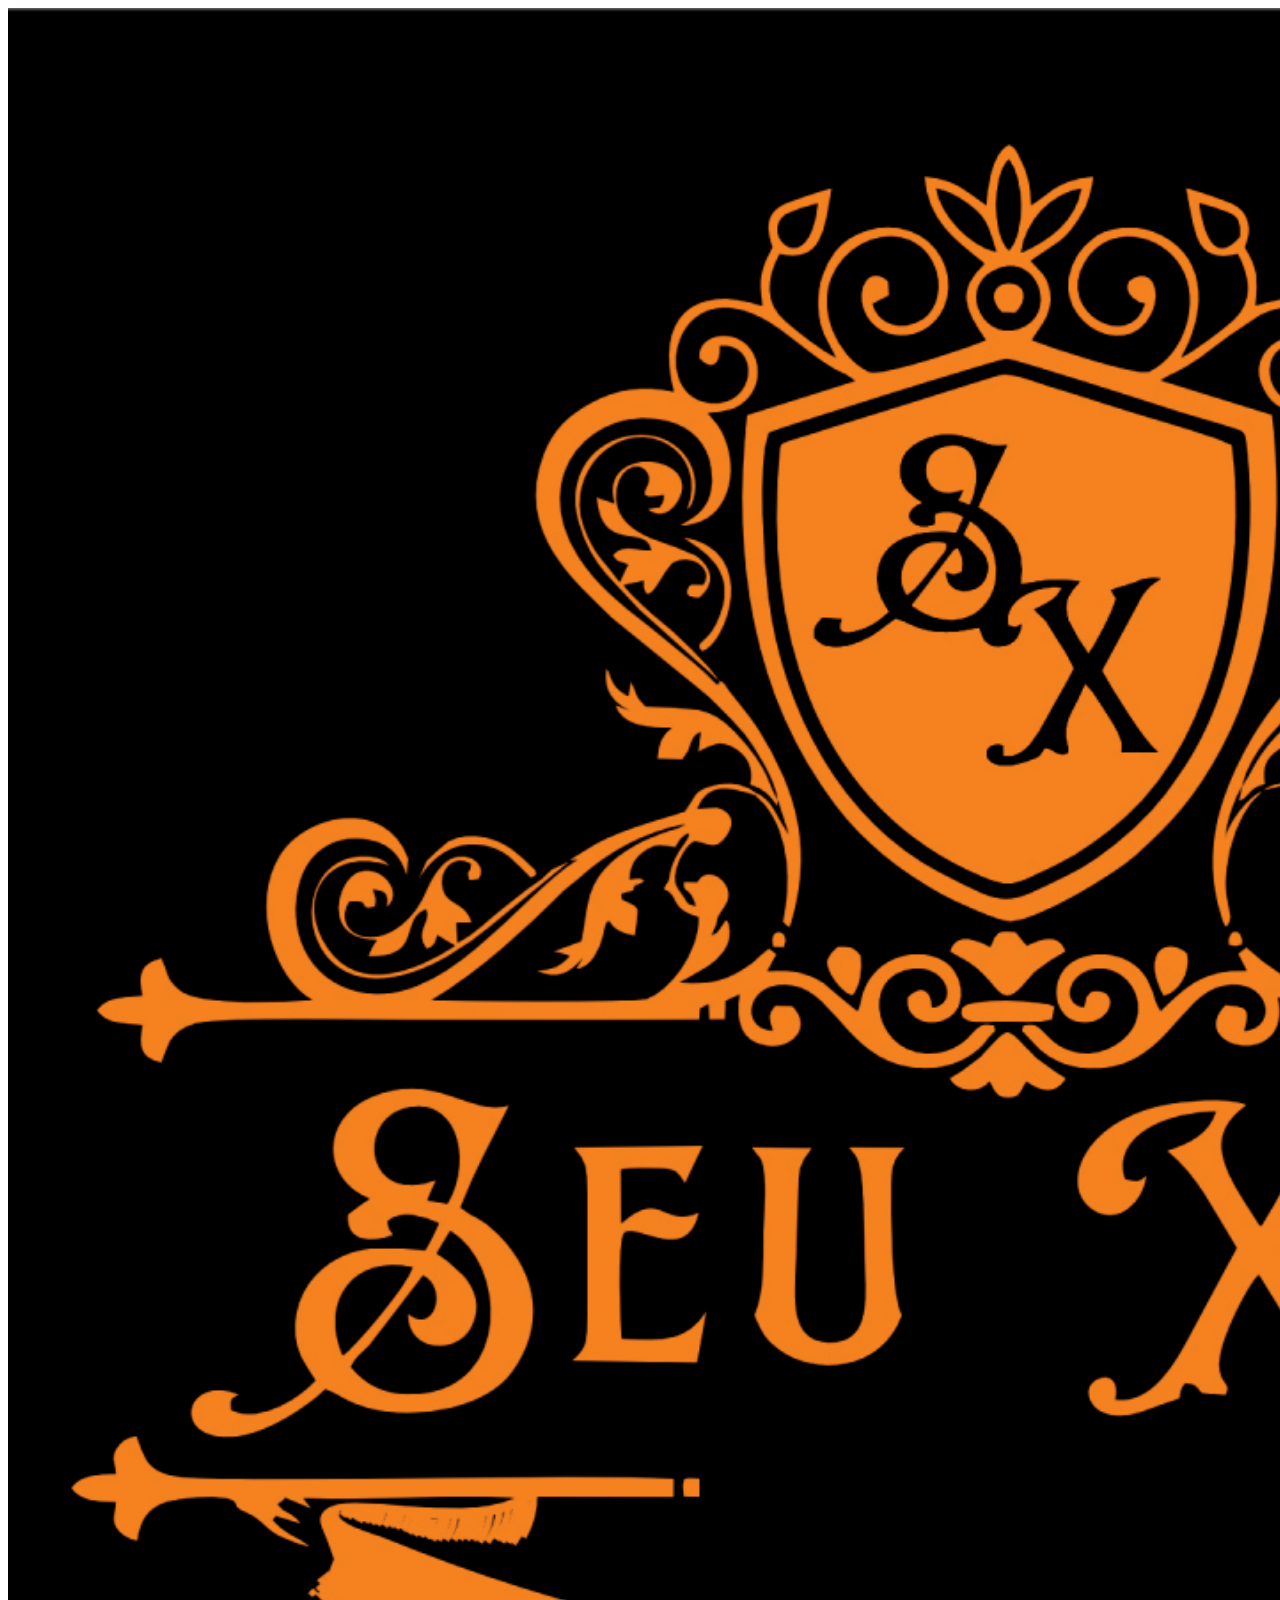
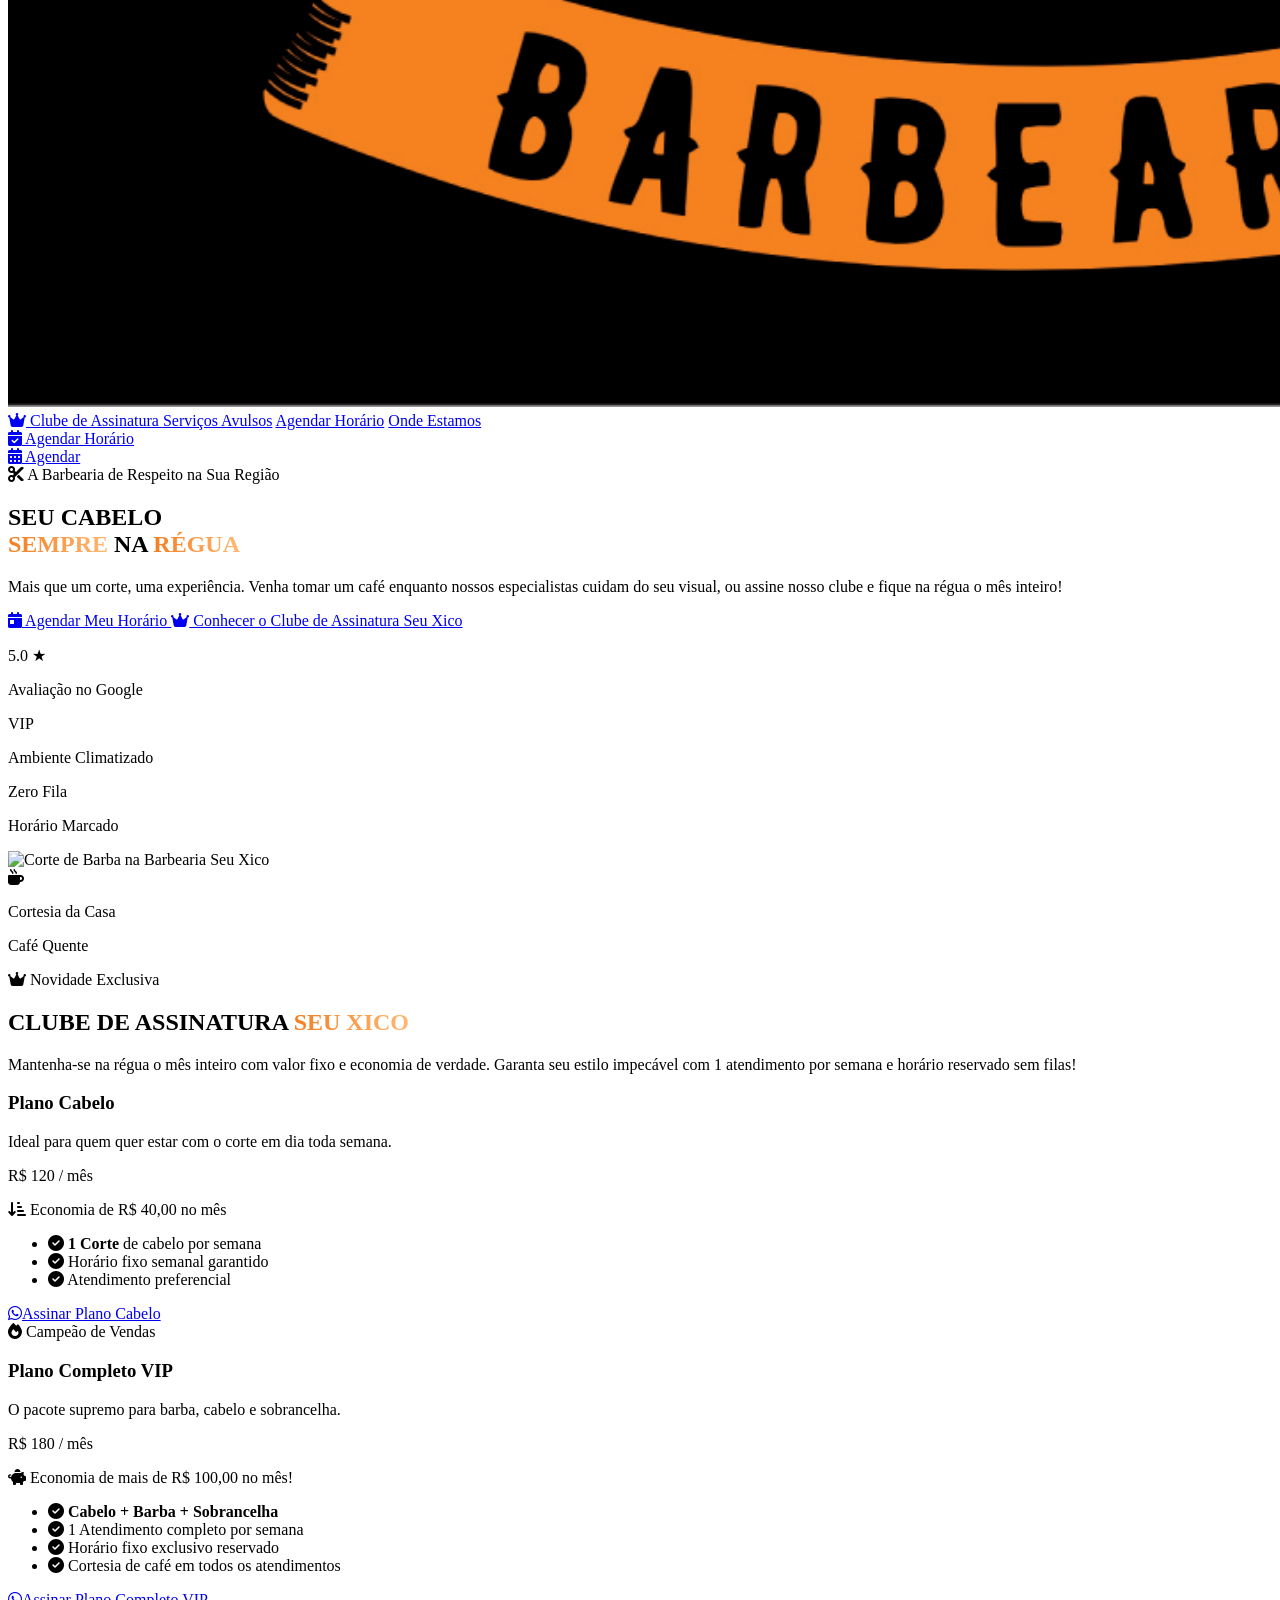
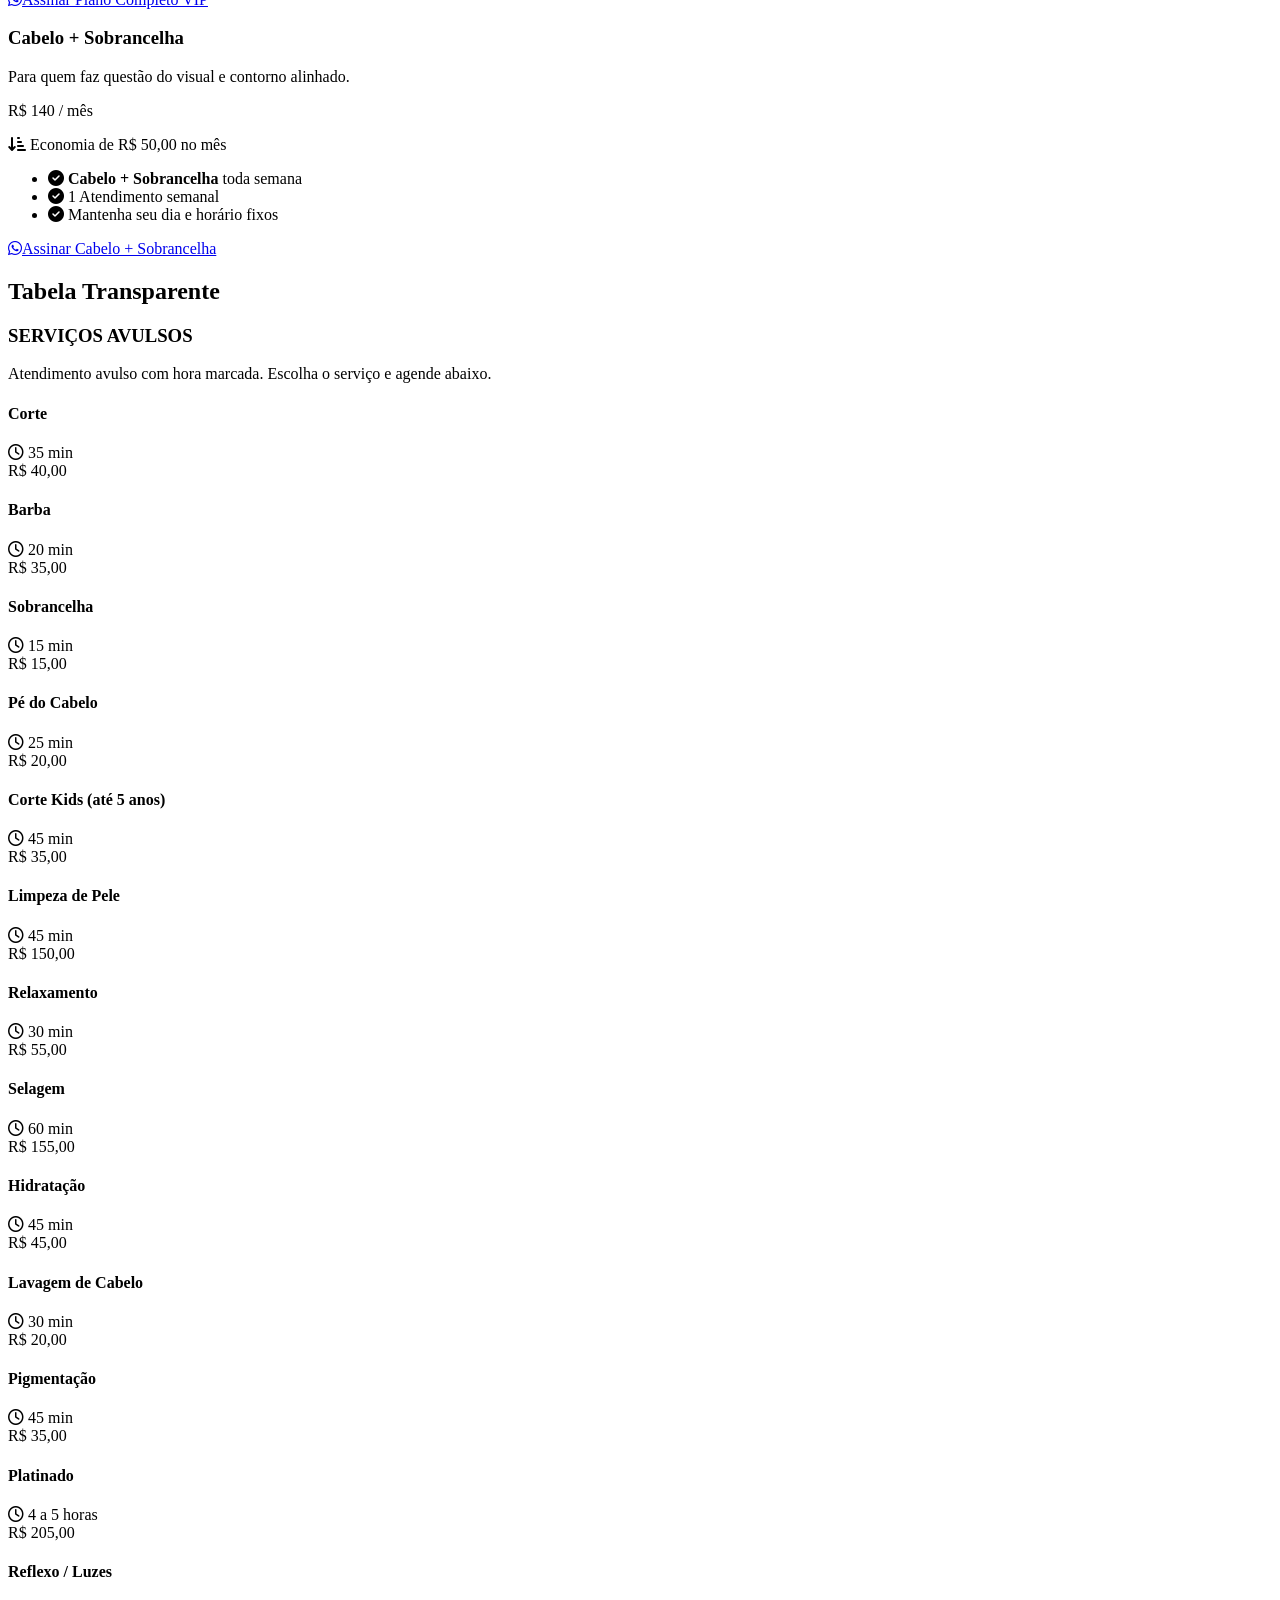
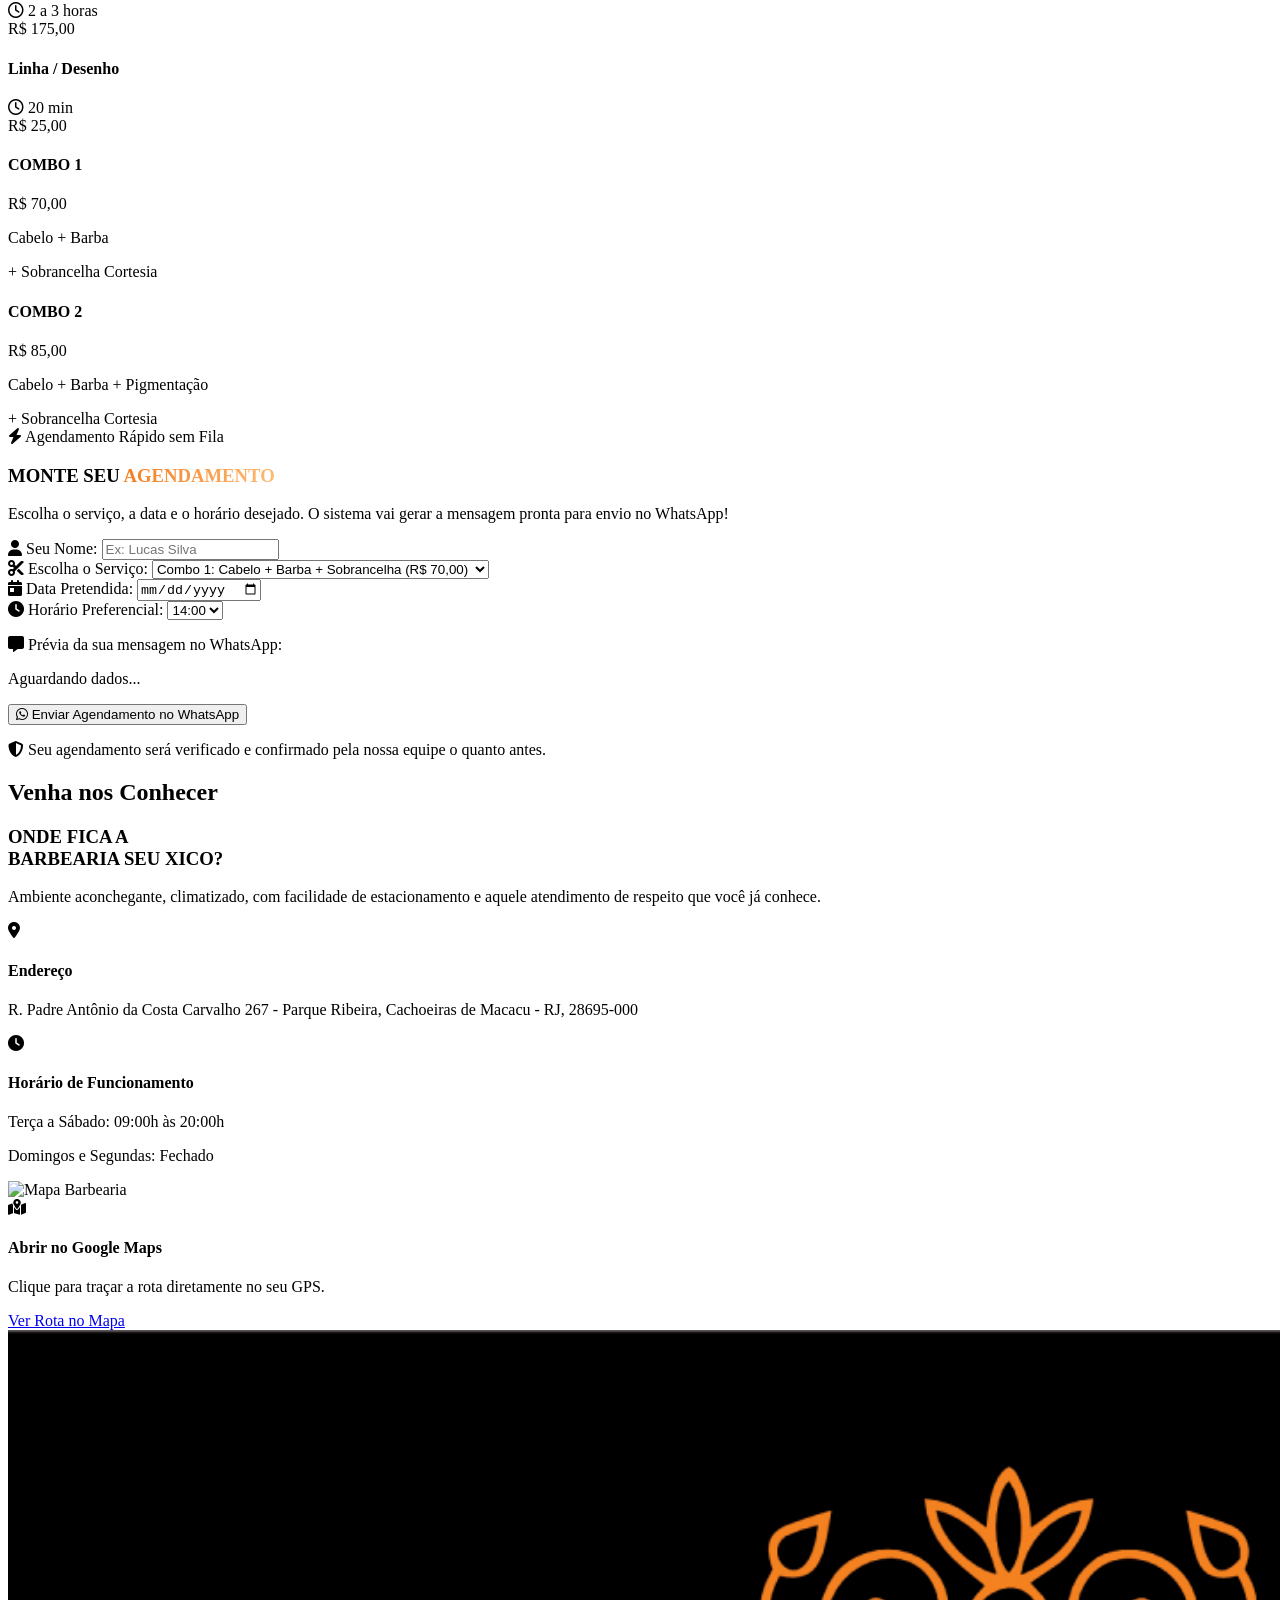
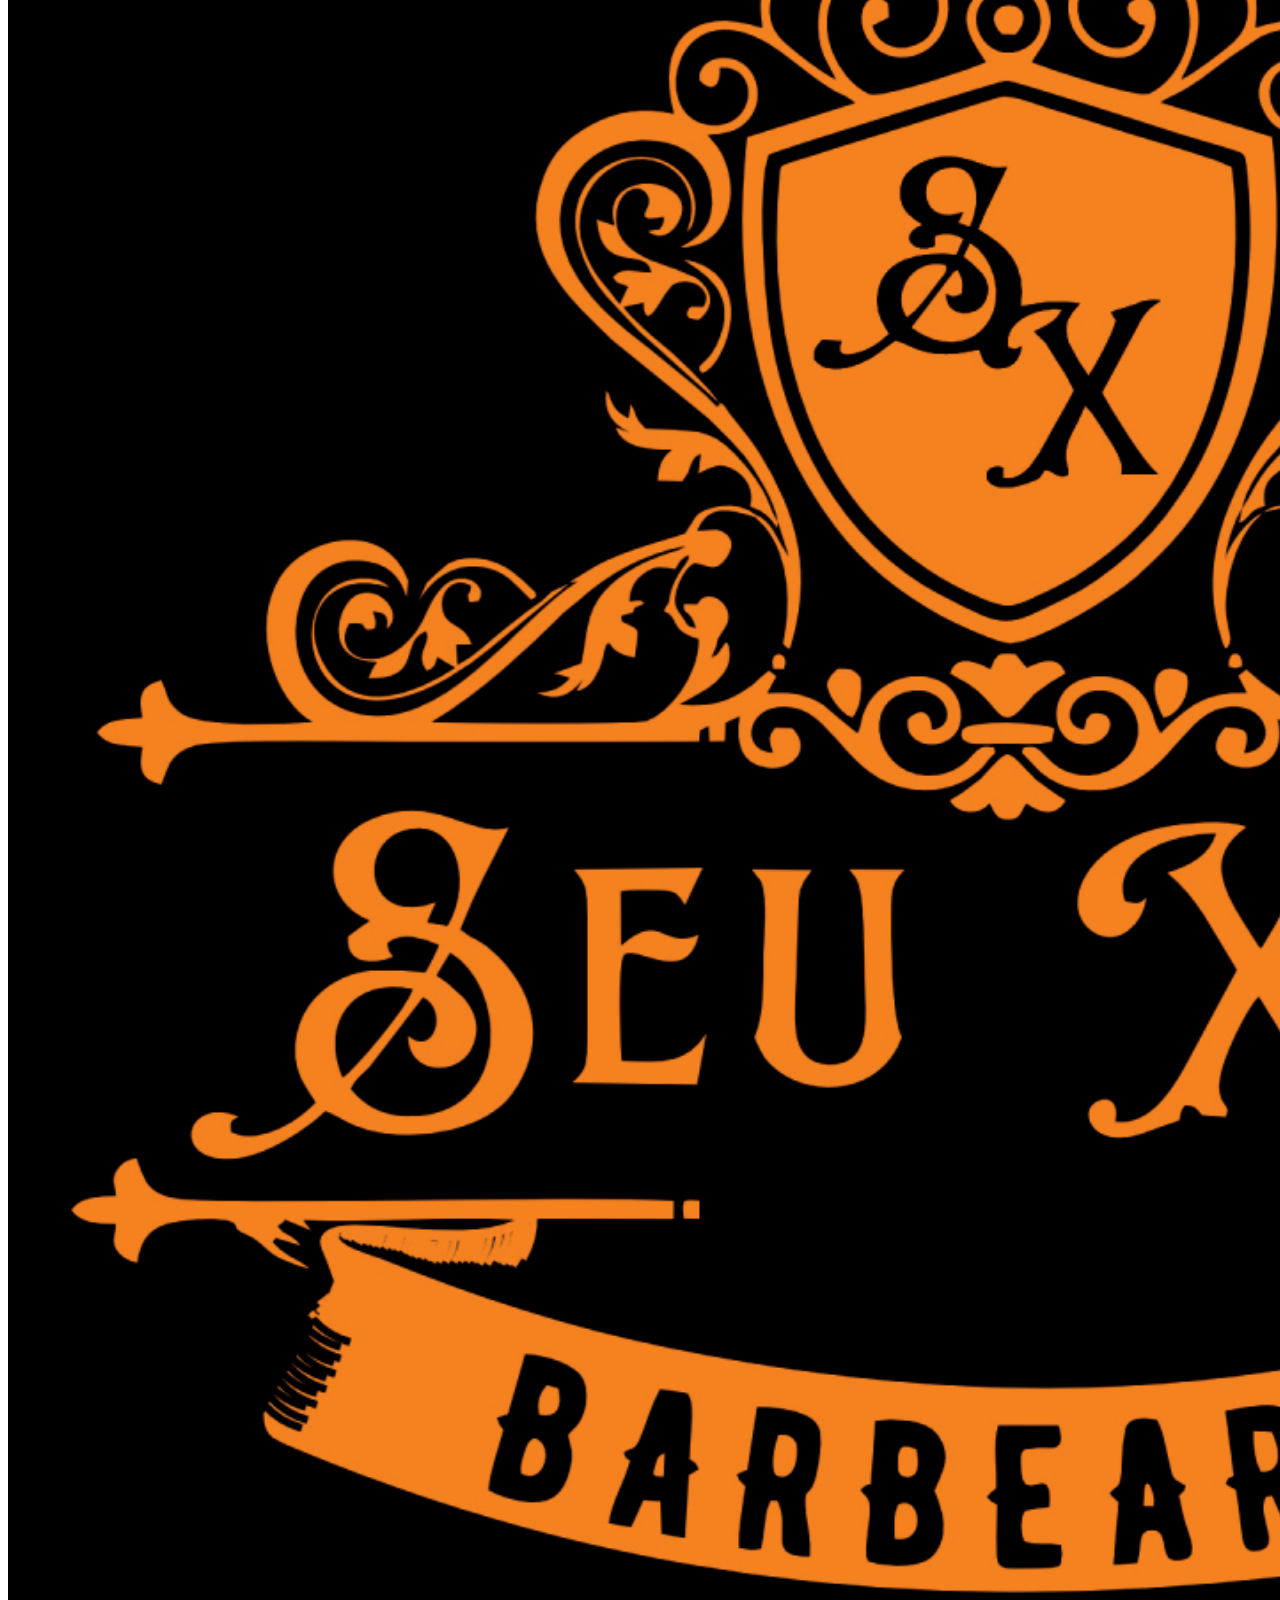
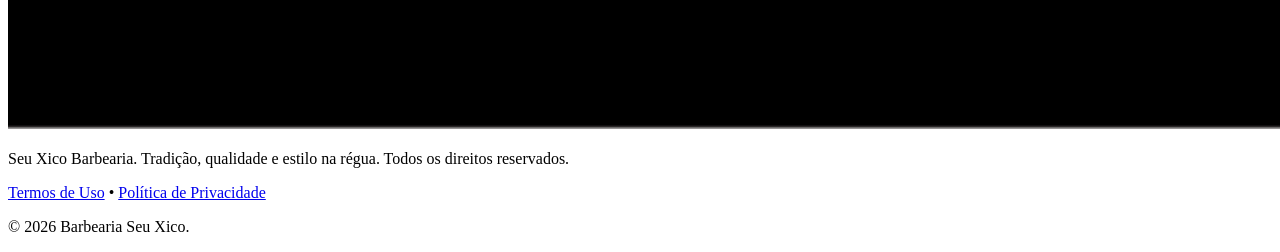
==== index.html @ 3fac0de0 "feat: cria template inicial da landing page" ====
<!DOCTYPE html>
<html lang="pt-BR" class="scroll-smooth">
<head>
    <meta charset="UTF-8">
    <meta name="viewport" content="width=device-width, initial-scale=1.0">
    <title>Barbearia Seu Xico | Agendamento & Clube de Assinatura</title>
    <link rel="shortcut icon" href="./images/seu-xico-brand-logo.png" type="image/png">
    
    <!-- CSS -->
    <!-- SEO Meta Tags -->
    <meta name="description" content="Agende seu horário ou assine o Clube Seu Xico para ter cabelo e barba na régua o mês inteiro. Atendimento exclusivo em um ambiente diferenciado.">
    <!-- Tailwind CSS -->
    <script src="https://cdn.tailwindcss.com"></script>
    <!-- FontAwesome Icons -->
    <link rel="stylesheet" href="https://cdnjs.cloudflare.com/ajax/libs/font-awesome/6.4.0/css/all.min.css">
    <!-- Google Fonts -->
    <link rel="preconnect" href="https://fonts.googleapis.com">
    <link rel="preconnect" href="https://fonts.gstatic.com" crossorigin>
    <link href="https://fonts.googleapis.com/css2?family=Montserrat:wght@300;400;600;700;800&family=Oswald:wght@400;500;700&display=swap" rel="stylesheet">
    <!-- Custom CSS -->
     <link rel="stylesheet" href="./css/style.css">
    
    
</head>
<body class="bg-brand-dark text-white font-sans antialiased selection:bg-brand-orange selection:text-black">

    <header class="fixed w-full top-0 z-50 bg-brand-dark/95 backdrop-blur-md border-b border-brand-orange/20 transition-all duration-300" id="navbar">
        <div class="max-w-7xl mx-auto px-4 sm:px-6 lg:px-8">
            <div class="flex justify-between items-center h-24">
                <!-- Logo -->
                <div class="flex-shrink-0 flex items-center cursor-pointer" onclick="window.scrollTo({top: 0, behavior: 'smooth'})">
                    <img src="./images/seu-xico-brand-logo.png" alt="Barbearia Seu Xico" class="h-20 w-auto object-contain">
                </div>
                
                <!-- Desktop Nav Links -->
                <nav class="hidden md:flex space-x-8">
                    <a href="#assinaturas" class="text-sm font-semibold text-gray-300 hover:text-brand-orange transition-colors flex items-center gap-1">
                        <i class="fa-solid fa-crown text-brand-orange text-xs"></i> Clube de Assinatura
                    </a>
                    <a href="#servicos" class="text-sm font-semibold text-gray-300 hover:text-brand-orange transition-colors">Serviços Avulsos</a>
                    <a href="#agendamento" class="text-sm font-semibold text-gray-300 hover:text-brand-orange transition-colors">Agendar Horário</a>
                    <a href="#localizacao" class="text-sm font-semibold text-gray-300 hover:text-brand-orange transition-colors">Onde Estamos</a>
                </nav>

                <!-- Header CTA Button -->
                <div class="hidden md:flex items-center">
                    <a href="#agendamento" class="bg-brand-orange hover:bg-brand-orangehover text-black px-6 py-2.5 rounded-full font-bold transition-all transform hover:scale-105 flex items-center gap-2 shadow-lg shadow-brand-orange/20">
                        <i class="fa-solid fa-calendar-check"></i>
                        Agendar Horário
                    </a>
                </div>
                
                <!-- Mobile WhatsApp Icon -->
                <div class="md:hidden flex items-center">
                    <a href="#agendamento" class="bg-brand-orange text-black font-bold px-4 py-2 rounded-full text-xs flex items-center gap-2 shadow-lg">
                        <i class="fa-solid fa-calendar-days"></i> Agendar
                    </a>
                </div>
            </div>
        </div>
    </header>

    <section class="relative pt-36 pb-20 lg:pt-48 lg:pb-28 bg-[radial-gradient(ellipse_at_top,_var(--tw-gradient-stops))] from-brand-card via-brand-dark to-brand-dark min-h-[90vh] flex items-center border-b border-white/5">
        <div class="max-w-7xl mx-auto px-4 sm:px-6 lg:px-8 relative z-10 text-center lg:text-left flex flex-col lg:flex-row items-center gap-12">
            
            <div class="w-full lg:w-3/5">
                <div class="inline-flex items-center gap-2 bg-brand-orange/10 border border-brand-orange/30 px-4 py-1.5 rounded-full mb-6">
                    <i class="fa-solid fa-scissors text-brand-orange"></i>
                    <span class="text-brand-orange font-semibold text-xs uppercase tracking-wider">A Barbearia de Respeito na Sua Região</span>
                </div>
                
                <h1 class="font-heading text-5xl sm:text-6xl lg:text-7xl font-bold tracking-tight mb-6 leading-tight">
                    SEU CABELO <br>
                    <span class="orange-gradient-text">SEMPRE</span> NA <span class="orange-gradient-text">RÉGUA</span>
                </h1>
                
                <p class="text-lg sm:text-xl text-gray-300 mb-8 max-w-2xl mx-auto lg:mx-0 font-light leading-relaxed">
                    Mais que um corte, uma experiência. Venha tomar um café enquanto nossos especialistas cuidam do seu visual, ou assine nosso clube e fique na régua o mês inteiro!
                </p>
                
                <div class="flex flex-col sm:flex-row gap-4 justify-center lg:justify-start">
                    <a href="#agendamento" class="bg-brand-orange hover:bg-brand-orangehover text-black text-lg px-8 py-4 rounded-xl font-bold transition-all transform hover:scale-105 flex items-center justify-center gap-3 shadow-[0_0_25px_rgba(244,126,32,0.3)]">
                        <i class="fa-solid fa-calendar-day text-xl"></i>
                        Agendar Meu Horário
                    </a>
                    <a href="#assinaturas" class="bg-brand-card hover:bg-brand-light text-white border border-brand-orange/40 text-lg px-8 py-4 rounded-xl font-bold transition-all flex items-center justify-center gap-3">
                        <i class="fa-solid fa-crown text-brand-orange"></i>
                        Conhecer o Clube de Assinatura Seu Xico
                    </a>
                </div>
                
                <!-- Quick Info Chips -->
                <div class="mt-12 grid grid-cols-3 gap-4 border-t border-white/10 pt-6">
                    <div class="text-center lg:text-left">
                        <p class="font-heading text-2xl font-bold text-brand-orange">5.0 ★</p>
                        <p class="text-xs text-gray-400">Avaliação no Google</p>
                    </div>
                    <div class="text-center lg:text-left">
                        <p class="font-heading text-2xl font-bold text-brand-orange">VIP</p>
                        <p class="text-xs text-gray-400">Ambiente Climatizado</p>
                    </div>
                    <div class="text-center lg:text-left">
                        <p class="font-heading text-2xl font-bold text-brand-orange">Zero Fila</p>
                        <p class="text-xs text-gray-400">Horário Marcado</p>
                    </div>
                </div>
            </div>

            <!-- Hero Image Banner -->
            <div class="w-full lg:w-2/5 flex justify-center">
                <div class="relative w-full max-w-md">
                    <div class="absolute inset-0 bg-brand-orange rounded-3xl opacity-20 blur-2xl filter"></div>
                    <img src="https://images.unsplash.com/photo-1585747860715-2ba37e788b70?auto=format&fit=crop&w=800&q=80" alt="Corte de Barba na Barbearia Seu Xico" class="relative z-10 rounded-3xl shadow-2xl border border-brand-orange/30 w-full object-cover aspect-[4/5]">
                    
                    <div class="absolute -bottom-6 -right-4 bg-brand-card border border-brand-orange/40 p-4 rounded-2xl shadow-2xl z-20 flex items-center gap-3">
                        <div class="bg-brand-orange text-black p-3 rounded-xl font-bold">
                            <i class="fa-solid fa-mug-hot text-xl"></i>
                        </div>
                        <div>
                            <p class="text-xs text-gray-400 uppercase tracking-wider font-semibold">Cortesia da Casa</p>
                            <p class="font-bold text-white text-sm">Café Quente</p>
                        </div>
                    </div>
                </div>
            </div>

        </div>
    </section>

    <section id="assinaturas" class="py-24 bg-brand-card relative border-b border-white/5">
        <div class="max-w-7xl mx-auto px-4 sm:px-6 lg:px-8">
            <div class="text-center max-w-3xl mx-auto mb-16">
                <div class="inline-flex items-center gap-2 text-brand-orange font-bold text-sm uppercase tracking-widest mb-2">
                    <i class="fa-solid fa-crown"></i> Novidade Exclusiva
                </div>
                <h2 class="font-heading text-4xl sm:text-5xl font-bold mb-4">CLUBE DE ASSINATURA <span class="orange-gradient-text">SEU XICO</span></h2>
                <p class="text-gray-400 text-base sm:text-lg">
                    Mantenha-se na régua o mês inteiro com valor fixo e economia de verdade. Garanta seu estilo impecável com 1 atendimento por semana e horário reservado sem filas!
                </p>
            </div>

            <!-- Subscription Cards Grid -->
            <div class="grid grid-cols-1 lg:grid-cols-3 gap-8 items-stretch">
                
                <!-- Plan 1: Só Cabelo -->
                <div class="bg-brand-dark p-8 rounded-3xl border border-white/10 hover:border-brand-orange/40 transition-all flex flex-col justify-between relative group">
                    <div>
                        <div class="mb-6">
                            <h3 class="font-heading text-2xl font-bold text-white mb-2">Plano Cabelo</h3>
                            <p class="text-xs text-gray-400">Ideal para quem quer estar com o corte em dia toda semana.</p>
                        </div>
                        
                        <div class="mb-8">
                            <span class="text-4xl font-extrabold text-brand-orange font-heading">R$ 120</span>
                            <span class="text-gray-400 text-sm"> / mês</span>
                            <p class="text-xs text-brand-orange mt-1 font-semibold"><i class="fa-solid fa-arrow-down-short-wide"></i> Economia de R$ 40,00 no mês</p>
                        </div>
                        
                        <ul class="space-y-4 text-sm text-gray-300 mb-8 border-t border-white/10 pt-6">
                            <li class="flex items-center gap-3">
                                <i class="fa-solid fa-circle-check text-brand-orange text-base"></i>
                                <span><strong>1 Corte</strong> de cabelo por semana</span>
                            </li>
                            <li class="flex items-center gap-3">
                                <i class="fa-solid fa-circle-check text-brand-orange text-base"></i>
                                <span>Horário fixo semanal garantido</span>
                            </li>
                            <li class="flex items-center gap-3">
                                <i class="fa-solid fa-circle-check text-brand-orange text-base"></i>
                                <span>Atendimento preferencial</span>
                            </li>
                        </ul>
                    </div>
                    
                    <a href="https://wa.me/5521972832618?text=Olá!%20Tenho%20interesse%20em%20assinar%20o%20*Plano%20Cabelo*%20(R$120/mês)." target="_blank" class="w-full bg-brand-light hover:bg-brand-orange hover:text-black text-white font-bold py-4 px-4 rounded-2xl transition-all text-center flex items-center justify-center gap-2 border border-white/10 leading-snug">
                        <i class="fa-brands fa-whatsapp text-lg shrink-0"></i><span>Assinar Plano Cabelo</span>
                    </a>
                </div>

                <!-- Plan 2: Completo (FEATURED CARD) -->
                <div class="bg-brand-dark p-8 rounded-3xl border-2 border-brand-orange shadow-[0_0_30px_rgba(244,126,32,0.2)] flex flex-col justify-between relative transform lg:-translate-y-4">
                    <!-- Badge -->
                    <div class="absolute -top-4 left-1/2 -translate-x-1/2 bg-brand-orange text-black font-extrabold text-xs px-4 py-1.5 rounded-full uppercase tracking-wider shadow-md flex items-center gap-1">
                        <i class="fa-solid fa-fire"></i> Campeão de Vendas
                    </div>
                    
                    <div>
                        <div class="mb-6 pt-2">
                            <h3 class="font-heading text-2xl font-bold text-white mb-2">Plano Completo VIP</h3>
                            <p class="text-xs text-gray-400">O pacote supremo para barba, cabelo e sobrancelha.</p>
                        </div>
                        
                        <div class="mb-8">
                            <span class="text-5xl font-extrabold text-brand-orange font-heading">R$ 180</span>
                            <span class="text-gray-400 text-sm"> / mês</span>
                            <p class="text-xs text-brand-orange mt-1 font-semibold"><i class="fa-solid fa-piggy-bank"></i> Economia de mais de R$ 100,00 no mês!</p>
                        </div>
                        
                        <ul class="space-y-4 text-sm text-gray-200 mb-8 border-t border-white/10 pt-6">
                            <li class="flex items-center gap-3">
                                <i class="fa-solid fa-circle-check text-brand-orange text-base"></i>
                                <span><strong>Cabelo + Barba + Sobrancelha</strong></span>
                            </li>
                            <li class="flex items-center gap-3">
                                <i class="fa-solid fa-circle-check text-brand-orange text-base"></i>
                                <span>1 Atendimento completo por semana</span>
                            </li>
                            <li class="flex items-center gap-3">
                                <i class="fa-solid fa-circle-check text-brand-orange text-base"></i>
                                <span>Horário fixo exclusivo reservado</span>
                            </li>
                            <li class="flex items-center gap-3">
                                <i class="fa-solid fa-circle-check text-brand-orange text-base"></i>
                                <span>Cortesia de café em todos os atendimentos</span>
                            </li>
                        </ul>
                    </div>
                    
                    <a href="https://wa.me/5521972832618?text=Olá!%20Quero%20garantir%20minha%20vaga%20no%20*Plano%20Completo%20VIP*%20(R$180/mês)!" target="_blank" class="w-full bg-brand-orange hover:bg-brand-orangehover text-black font-bold py-4 px-4 rounded-2xl transition-all text-center flex items-center justify-center gap-2 shadow-lg leading-snug">
                        <i class="fa-brands fa-whatsapp text-xl shrink-0"></i><span>Assinar Plano Completo VIP</span>
                    </a>
                </div>

                <!-- Plan 3: Cabelo + Sobrancelha -->
                <div class="bg-brand-dark p-8 rounded-3xl border border-white/10 hover:border-brand-orange/40 transition-all flex flex-col justify-between relative group">
                    <div>
                        <div class="mb-6">
                            <h3 class="font-heading text-2xl font-bold text-white mb-2">Cabelo + Sobrancelha</h3>
                            <p class="text-xs text-gray-400">Para quem faz questão do visual e contorno alinhado.</p>
                        </div>
                        
                        <div class="mb-8">
                            <span class="text-4xl font-extrabold text-brand-orange font-heading">R$ 140</span>
                            <span class="text-gray-400 text-sm"> / mês</span>
                            <p class="text-xs text-brand-orange mt-1 font-semibold"><i class="fa-solid fa-arrow-down-short-wide"></i> Economia de R$ 50,00 no mês</p>
                        </div>
                        
                        <ul class="space-y-4 text-sm text-gray-300 mb-8 border-t border-white/10 pt-6">
                            <li class="flex items-center gap-3">
                                <i class="fa-solid fa-circle-check text-brand-orange text-base"></i>
                                <span><strong>Cabelo + Sobrancelha</strong> toda semana</span>
                            </li>
                            <li class="flex items-center gap-3">
                                <i class="fa-solid fa-circle-check text-brand-orange text-base"></i>
                                <span>1 Atendimento semanal</span>
                            </li>
                            <li class="flex items-center gap-3">
                                <i class="fa-solid fa-circle-check text-brand-orange text-base"></i>
                                <span>Mantenha seu dia e horário fixos</span>
                            </li>
                        </ul>
                    </div>
                    
                    <a href="https://wa.me/5521972832618?text=Olá!%20Tenho%20interesse%20em%20assinar%20o%20*Plano%20Cabelo%20%2B%20Sobrancelha*%20(R$140/mês)." target="_blank" class="w-full bg-brand-light hover:bg-brand-orange hover:text-black text-white font-bold py-4 px-4 rounded-2xl transition-all text-center flex items-center justify-center gap-2 border border-white/10 leading-snug">
                        <i class="fa-brands fa-whatsapp text-lg shrink-0"></i><span>Assinar Cabelo + Sobrancelha</span>
                    </a>
                </div>

            </div>
        </div>
    </section>

    <section id="servicos" class="py-24 bg-brand-dark relative border-b border-white/5">
        <div class="max-w-7xl mx-auto px-4 sm:px-6 lg:px-8">
            <div class="text-center max-w-3xl mx-auto mb-16">
                <h2 class="text-brand-orange font-semibold tracking-wider uppercase text-sm mb-2">Tabela Transparente</h2>
                <h3 class="font-heading text-4xl font-bold">SERVIÇOS <span class="text-white">AVULSOS</span></h3>
                <p class="text-gray-400 text-sm mt-2">Atendimento avulso com hora marcada. Escolha o serviço e agende abaixo.</p>
            </div>

            <!-- Grid of Services -->
            <div class="grid grid-cols-1 md:grid-cols-2 gap-x-12 gap-y-6 max-w-5xl mx-auto bg-brand-card p-8 sm:p-12 rounded-3xl border border-white/10">
                
                <!-- Item 1 -->
                <div class="flex justify-between items-center pb-4 border-b border-white/10">
                    <div>
                        <h4 class="font-bold text-lg text-white">Corte</h4>
                        <span class="text-xs text-gray-400"><i class="fa-regular fa-clock mr-1 text-brand-orange"></i> 35 min</span>
                    </div>
                    <span class="font-heading text-2xl font-bold text-brand-orange">R$ 40,00</span>
                </div>

                <!-- Item 2 -->
                <div class="flex justify-between items-center pb-4 border-b border-white/10">
                    <div>
                        <h4 class="font-bold text-lg text-white">Barba</h4>
                        <span class="text-xs text-gray-400"><i class="fa-regular fa-clock mr-1 text-brand-orange"></i> 20 min</span>
                    </div>
                    <span class="font-heading text-2xl font-bold text-brand-orange">R$ 35,00</span>
                </div>

                <!-- Item 3 -->
                <div class="flex justify-between items-center pb-4 border-b border-white/10">
                    <div>
                        <h4 class="font-bold text-lg text-white">Sobrancelha</h4>
                        <span class="text-xs text-gray-400"><i class="fa-regular fa-clock mr-1 text-brand-orange"></i> 15 min</span>
                    </div>
                    <span class="font-heading text-2xl font-bold text-brand-orange">R$ 15,00</span>
                </div>

                <!-- Item 4 -->
                <div class="flex justify-between items-center pb-4 border-b border-white/10">
                    <div>
                        <h4 class="font-bold text-lg text-white">Pé do Cabelo</h4>
                        <span class="text-xs text-gray-400"><i class="fa-regular fa-clock mr-1 text-brand-orange"></i> 25 min</span>
                    </div>
                    <span class="font-heading text-2xl font-bold text-brand-orange">R$ 20,00</span>
                </div>

                <!-- Item 5 -->
                <div class="flex justify-between items-center pb-4 border-b border-white/10">
                    <div>
                        <h4 class="font-bold text-lg text-white">Corte Kids <span class="text-xs text-brand-orange font-normal">(até 5 anos)</span></h4>
                        <span class="text-xs text-gray-400"><i class="fa-regular fa-clock mr-1 text-brand-orange"></i> 45 min</span>
                    </div>
                    <span class="font-heading text-2xl font-bold text-brand-orange">R$ 35,00</span>
                </div>

                <!-- Item 6 -->
                <div class="flex justify-between items-center pb-4 border-b border-white/10">
                    <div>
                        <h4 class="font-bold text-lg text-white">Limpeza de Pele</h4>
                        <span class="text-xs text-gray-400"><i class="fa-regular fa-clock mr-1 text-brand-orange"></i> 45 min</span>
                    </div>
                    <span class="font-heading text-2xl font-bold text-brand-orange">R$ 150,00</span>
                </div>

                <!-- Item 7 -->
                <div class="flex justify-between items-center pb-4 border-b border-white/10">
                    <div>
                        <h4 class="font-bold text-lg text-white">Relaxamento</h4>
                        <span class="text-xs text-gray-400"><i class="fa-regular fa-clock mr-1 text-brand-orange"></i> 30 min</span>
                    </div>
                    <span class="font-heading text-2xl font-bold text-brand-orange">R$ 55,00</span>
                </div>

                <!-- Item 8 -->
                <div class="flex justify-between items-center pb-4 border-b border-white/10">
                    <div>
                        <h4 class="font-bold text-lg text-white">Selagem</h4>
                        <span class="text-xs text-gray-400"><i class="fa-regular fa-clock mr-1 text-brand-orange"></i> 60 min</span>
                    </div>
                    <span class="font-heading text-2xl font-bold text-brand-orange">R$ 155,00</span>
                </div>

                <!-- Item 9 -->
                <div class="flex justify-between items-center pb-4 border-b border-white/10">
                    <div>
                        <h4 class="font-bold text-lg text-white">Hidratação</h4>
                        <span class="text-xs text-gray-400"><i class="fa-regular fa-clock mr-1 text-brand-orange"></i> 45 min</span>
                    </div>
                    <span class="font-heading text-2xl font-bold text-brand-orange">R$ 45,00</span>
                </div>

                <!-- Item 10 -->
                <div class="flex justify-between items-center pb-4 border-b border-white/10">
                    <div>
                        <h4 class="font-bold text-lg text-white">Lavagem de Cabelo</h4>
                        <span class="text-xs text-gray-400"><i class="fa-regular fa-clock mr-1 text-brand-orange"></i> 30 min</span>
                    </div>
                    <span class="font-heading text-2xl font-bold text-brand-orange">R$ 20,00</span>
                </div>

                <!-- Item 11 -->
                <div class="flex justify-between items-center pb-4 border-b border-white/10">
                    <div>
                        <h4 class="font-bold text-lg text-white">Pigmentação</h4>
                        <span class="text-xs text-gray-400"><i class="fa-regular fa-clock mr-1 text-brand-orange"></i> 45 min</span>
                    </div>
                    <span class="font-heading text-2xl font-bold text-brand-orange">R$ 35,00</span>
                </div>

                <!-- Item 12 -->
                <div class="flex justify-between items-center pb-4 border-b border-white/10">
                    <div>
                        <h4 class="font-bold text-lg text-white">Platinado</h4>
                        <span class="text-xs text-gray-400"><i class="fa-regular fa-clock mr-1 text-brand-orange"></i> 4 a 5 horas</span>
                    </div>
                    <span class="font-heading text-2xl font-bold text-brand-orange">R$ 205,00</span>
                </div>

                <!-- Item 13 -->
                <div class="flex justify-between items-center pb-4 border-b border-white/10">
                    <div>
                        <h4 class="font-bold text-lg text-white">Reflexo / Luzes</h4>
                        <span class="text-xs text-gray-400"><i class="fa-regular fa-clock mr-1 text-brand-orange"></i> 2 a 3 horas</span>
                    </div>
                    <span class="font-heading text-2xl font-bold text-brand-orange">R$ 175,00</span>
                </div>

                <!-- Item 14 -->
                <div class="flex justify-between items-center pb-4 border-b border-white/10">
                    <div>
                        <h4 class="font-bold text-lg text-white">Linha / Desenho</h4>
                        <span class="text-xs text-gray-400"><i class="fa-regular fa-clock mr-1 text-brand-orange"></i> 20 min</span>
                    </div>
                    <span class="font-heading text-2xl font-bold text-brand-orange">R$ 25,00</span>
                </div>

                <!-- Special Combo 1 -->
                <div class="bg-brand-dark p-4 rounded-xl border border-brand-orange/30 md:col-span-1">
                    <div class="flex justify-between items-start mb-2">
                        <h4 class="font-bold text-lg text-brand-orange">COMBO 1</h4>
                        <span class="font-heading text-2xl font-bold text-white">R$ 70,00</span>
                    </div>
                    <p class="text-xs text-gray-300">Cabelo + Barba</p>
                    <span class="inline-block mt-2 bg-brand-orange/20 text-brand-orange text-[10px] font-bold px-2.5 py-0.5 rounded-full">+ Sobrancelha Cortesia</span>
                </div>

                <!-- Special Combo 2 -->
                <div class="bg-brand-dark p-4 rounded-xl border border-brand-orange/30 md:col-span-1">
                    <div class="flex justify-between items-start mb-2">
                        <h4 class="font-bold text-lg text-brand-orange">COMBO 2</h4>
                        <span class="font-heading text-2xl font-bold text-white">R$ 85,00</span>
                    </div>
                    <p class="text-xs text-gray-300">Cabelo + Barba + Pigmentação</p>
                    <span class="inline-block mt-2 bg-brand-orange/20 text-brand-orange text-[10px] font-bold px-2.5 py-0.5 rounded-full">+ Sobrancelha Cortesia</span>
                </div>

            </div>
        </div>
    </section>

    <section id="agendamento" class="py-24 bg-brand-card relative">
        <div class="max-w-4xl mx-auto px-4 sm:px-6 lg:px-8">
            
            <div class="bg-brand-dark rounded-3xl p-8 sm:p-12 border-2 border-brand-orange shadow-[0_0_40px_rgba(244,126,32,0.15)] relative overflow-hidden">
                <div class="absolute top-0 right-0 w-32 h-32 bg-brand-orange/10 rounded-full blur-2xl"></div>
                
                <div class="text-center mb-10">
                    <span class="bg-brand-orange/10 text-brand-orange text-xs font-bold px-4 py-1.5 rounded-full uppercase tracking-wider inline-block mb-3 border border-brand-orange/30">
                        <i class="fa-solid fa-bolt mr-1"></i> Agendamento Rápido sem Fila
                    </span>
                    <h3 class="font-heading text-4xl sm:text-5xl font-bold">MONTE SEU <span class="orange-gradient-text">AGENDAMENTO</span></h3>
                    <p class="text-gray-400 text-sm mt-2">Escolha o serviço, a data e o horário desejado. O sistema vai gerar a mensagem pronta para envio no WhatsApp!</p>
                </div>

                <form id="bookingForm" onsubmit="event.preventDefault();" class="space-y-6">
                    
                    <!-- Field 1: Customer Name -->
                    <div>
                        <label for="userName" class="block text-xs font-bold text-gray-300 uppercase tracking-wider mb-2">
                            <i class="fa-solid fa-user text-brand-orange mr-1"></i> Seu Nome:
                        </label>
                        <input type="text" id="userName" placeholder="Ex: Lucas Silva" class="w-full bg-brand-card border border-white/10 rounded-xl px-4 py-3.5 text-white placeholder-gray-500 focus:outline-none focus:border-brand-orange transition-colors">
                    </div>

                    <!-- Field 2: Select Service -->
                    <div>
                        <label for="serviceSelect" class="block text-xs font-bold text-gray-300 uppercase tracking-wider mb-2">
                            <i class="fa-solid fa-scissors text-brand-orange mr-1"></i> Escolha o Serviço:
                        </label>
                        <select id="serviceSelect" class="w-full bg-brand-card border border-white/10 rounded-xl px-4 py-3.5 text-white focus:outline-none focus:border-brand-orange transition-colors">
                            <option value="Combo 1 (Cabelo + Barba - R$ 70,00)">Combo 1: Cabelo + Barba + Sobrancelha (R$ 70,00)</option>
                            <option value="Combo 2 (Cabelo + Barba + Pigmentação - R$ 85,00)">Combo 2: Cabelo + Barba + Pigmentação (R$ 85,00)</option>
                            <option value="Corte de Cabelo (R$ 40,00)">Corte de Cabelo (R$ 40,00)</option>
                            <option value="Barba (R$ 35,00)">Barba (R$ 35,00)</option>
                            <option value="Sobrancelha (R$ 15,00)">Sobrancelha (R$ 15,00)</option>
                            <option value="Platinado (R$ 205,00)">Platinado (R$ 205,00)</option>
                            <option value="Reflexo / Luzes (R$ 175,00)">Reflexo / Luzes (R$ 175,00)</option>
                            <option value="Limpeza de Pele (R$ 150,00)">Limpeza de Pele (R$ 150,00)</option>
                            <option value="Corte Kids (R$ 35,00)">Corte Kids (R$ 35,00)</option>
                            <option value="Outro Serviço">Outro Serviço (Especificar no WhatsApp)</option>
                        </select>
                    </div>

                    <!-- Field 3: Date & Time in Grid -->
                    <div class="grid grid-cols-1 sm:grid-cols-2 gap-6">
                        <div>
                            <label for="bookingDate" class="block text-xs font-bold text-gray-300 uppercase tracking-wider mb-2">
                                <i class="fa-solid fa-calendar-day text-brand-orange mr-1"></i> Data Pretendida:
                            </label>
                            <input type="date" id="bookingDate" class="w-full bg-brand-card border border-white/10 rounded-xl px-4 py-3.5 text-white focus:outline-none focus:border-brand-orange transition-colors">
                        </div>
                        
                        <div>
                            <label for="bookingTime" class="block text-xs font-bold text-gray-300 uppercase tracking-wider mb-2">
                                <i class="fa-solid fa-clock text-brand-orange mr-1"></i> Horário Preferencial:
                            </label>
                            <select id="bookingTime" class="w-full bg-brand-card border border-white/10 rounded-xl px-4 py-3.5 text-white focus:outline-none focus:border-brand-orange transition-colors">
                                <option value="09:00">09:00</option>
                                <option value="09:30">09:30</option>
                                <option value="10:00">10:00</option>
                                <option value="10:30">10:30</option>
                                <option value="11:00">11:00</option>
                                <option value="11:30">11:30</option>
                                <option value="13:00">13:00</option>
                                <option value="13:30">13:30</option>
                                <option value="14:00" selected>14:00</option>
                                <option value="14:30">14:30</option>
                                <option value="15:00">15:00</option>
                                <option value="15:30">15:30</option>
                                <option value="16:00">16:00</option>
                                <option value="16:30">16:30</option>
                                <option value="17:00">17:00</option>
                                <option value="17:30">17:30</option>
                                <option value="18:00">18:00</option>
                                <option value="18:30">18:30</option>
                                <option value="19:00">19:00</option>
                                <option value="19:30">19:30</option>
                            </select>
                        </div>
                    </div>

                    <!-- Dynamic Generated Message Preview Box -->
                    <div class="bg-brand-card p-4 rounded-xl border border-white/10">
                        <p class="text-xs text-gray-400 font-semibold mb-2 uppercase tracking-wider">
                            <i class="fa-solid fa-message text-brand-whatsapp mr-1"></i> Prévia da sua mensagem no WhatsApp:
                        </p>
                        <p id="messagePreview" class="text-xs text-gray-300 font-mono italic leading-relaxed">
                            Aguardando dados...
                        </p>
                    </div>

                    <!-- Final Action Button -->
                    <button type="button" id="sendWhatsAppBtn" class="w-full bg-brand-whatsapp hover:bg-brand-whatsapphover text-white text-lg font-bold py-4 rounded-xl transition-all transform hover:scale-[1.02] flex items-center justify-center gap-3 shadow-[0_0_20px_rgba(37,211,102,0.4)] whatsapp-pulse">
                        <i class="fa-brands fa-whatsapp text-2xl"></i>
                        Enviar Agendamento no WhatsApp
                    </button>
                    
                    <p class="text-center text-xs text-gray-500">
                        <i class="fa-solid fa-shield-halved mr-1"></i> Seu agendamento será verificado e confirmado pela nossa equipe o quanto antes.
                    </p>

                </form>
            </div>

        </div>
    </section>

    <section id="localizacao" class="py-20 bg-brand-dark relative border-t border-white/5">
        <div class="max-w-7xl mx-auto px-4 sm:px-6 lg:px-8">
            <div class="grid grid-cols-1 lg:grid-cols-2 gap-12 items-center">
                
                <div>
                    <h2 class="text-brand-orange font-semibold tracking-wider uppercase text-sm mb-2">Venha nos Conhecer</h2>
                    <h3 class="font-heading text-4xl font-bold mb-6">ONDE FICA A <br>BARBEARIA SEU XICO?</h3>
                    <p class="text-gray-300 text-sm leading-relaxed mb-8">
                        Ambiente aconchegante, climatizado, com facilidade de estacionamento e aquele atendimento de respeito que você já conhece.
                    </p>
                    
                    <div class="space-y-4 mb-8">
                        <div class="flex items-start gap-4 bg-brand-card p-4 rounded-xl border border-white/5">
                            <div class="bg-brand-orange/20 p-3 rounded-lg text-brand-orange">
                                <i class="fa-solid fa-location-dot text-xl"></i>
                            </div>
                            <div>
                                <h4 class="font-bold text-white text-sm">Endereço</h4>
                                <p class="text-gray-400 text-xs mt-0.5">R. Padre Antônio da Costa Carvalho 267 - Parque Ribeira, Cachoeiras de Macacu - RJ, 28695-000</p>
                            </div>
                        </div>

                        <div class="flex items-start gap-4 bg-brand-card p-4 rounded-xl border border-white/5">
                            <div class="bg-brand-orange/20 p-3 rounded-lg text-brand-orange">
                                <i class="fa-solid fa-clock text-xl"></i>
                            </div>
                            <div>
                                <h4 class="font-bold text-white text-sm">Horário de Funcionamento</h4>
                                <p class="text-gray-400 text-xs mt-0.5">Terça a Sábado: 09:00h às 20:00h</p>
                                <p class="text-gray-500 text-[11px]">Domingos e Segundas: Fechado</p>
                            </div>
                        </div>
                    </div>
                </div>

                <!-- Google Maps Placeholder Card -->
                <div class="bg-brand-card rounded-3xl p-4 border border-white/10 h-80 flex flex-col justify-center items-center text-center relative overflow-hidden group">
                    <img src="https://images.unsplash.com/photo-1522337360788-8b13dee7a37e?auto=format&fit=crop&w=800&q=80" alt="Mapa Barbearia" class="absolute inset-0 w-full h-full object-cover opacity-30 group-hover:scale-105 transition-transform duration-500">
                    <div class="relative z-10 bg-brand-dark/90 p-6 rounded-2xl border border-brand-orange/30 backdrop-blur-sm max-w-sm">
                        <i class="fa-solid fa-map-location-dot text-4xl text-brand-orange mb-3"></i>
                        <h4 class="font-bold text-white mb-2">Abrir no Google Maps</h4>
                        <p class="text-xs text-gray-400 mb-4">Clique para traçar a rota diretamente no seu GPS.</p>
                        <a href="https://maps.app.goo.gl/dRzPHHtSVJzC1fCcA" target="_blank" rel="noopener noreferrer" class="inline-block bg-brand-orange text-black font-bold text-xs px-6 py-2.5 rounded-full hover:bg-brand-orangehover transition-colors">
                            Ver Rota no Mapa
                        </a>
                    </div>
                </div>

            </div>
        </div>
    </section>

    <footer class="bg-brand-dark py-12 border-t border-white/5">
        <div class="max-w-7xl mx-auto px-4 sm:px-6 lg:px-8 text-center">
            
            <div class="mb-6 flex justify-center">
                <img src="./images/seu-xico-brand-logo.png" alt="Seu Xico Barbearia" class="h-20 w-auto object-contain">
            </div>
            
            <p class="text-gray-400 text-xs max-w-md mx-auto mb-6">
                Seu Xico Barbearia. Tradição, qualidade e estilo na régua. Todos os direitos reservados.
            </p>
            
            <div class="flex justify-center items-center space-x-6 text-xs text-gray-500 mb-8">
                <a href="./terms.html" class="hover:text-brand-orange transition-colors">Termos de Uso</a>
                <span>•</span>
                <a href="./privacy.html" class="hover:text-brand-orange transition-colors">Política de Privacidade</a>
            </div>

            <p class="text-gray-600 text-[11px]">
                &copy; 2026 Barbearia Seu Xico.
            </p>
        </div>
    </footer>

    
    <!-- JS -->
    <script src="./js/script.js"></script>
</body>
</html>
---- css/style.css ----
.orange-gradient-text {
    background: linear-gradient(to right, #F47E20, #FFB973, #F47E20);
    -webkit-background-clip: text;
    -webkit-text-fill-color: transparent;
    background-size: 200% auto;
    animation: shine 3s linear infinite;
}
@keyframes shine {
    to { background-position: 200% center; }
}
.whatsapp-pulse {
    animation: pulse-green 2s infinite;
}
@keyframes pulse-green {
    0% { box-shadow: 0 0 0 0 rgba(37, 211, 102, 0.7); }
    70% { box-shadow: 0 0 0 15px rgba(37, 211, 102, 0); }
    100% { box-shadow: 0 0 0 0 rgba(37, 211, 102, 0); }
}
/* Legal pages readability (privacy.html / terms.html) */
.legal-content {
    color: #d4d4d8;
    font-size: 0.95rem;
    line-height: 1.8;
}
@media (min-width: 640px) {
    .legal-content {
        font-size: 1rem;
    }
}
.legal-content p {
    color: #d4d4d8;
    line-height: 1.8;
    margin-bottom: 1.25rem;
}
.legal-content p:last-child {
    margin-bottom: 0;
}
.legal-content h2 {
    font-family: 'Oswald', sans-serif;
    color: #fff;
    font-weight: 700;
    font-size: 1.5rem;
    line-height: 1.25;
    margin-top: 3rem;
    margin-bottom: 1rem;
    padding-left: 1rem;
    border-left: 4px solid #F47E20;
    scroll-margin-top: 7rem;
}
@media (min-width: 640px) {
    .legal-content h2 {
        font-size: 1.75rem;
    }
}
.legal-content h3 {
    color: #F47E20;
    font-weight: 700;
    font-size: 1.1rem;
    margin-top: 2rem;
    margin-bottom: 0.75rem;
    scroll-margin-top: 7rem;
}
.legal-content ul {
    list-style: disc;
    padding-left: 1.5rem;
    margin-bottom: 1.5rem;
    display: grid;
    gap: 0.6rem;
    color: #d4d4d8;
}
.legal-content li::marker {
    color: #F47E20;
}
.legal-content strong {
    color: #fff;
}
.legal-content a {
    color: #F47E20;
    text-decoration: underline;
    text-underline-offset: 3px;
}
.legal-content a:hover {
    color: #FFB973;
}
.legal-content section {
    scroll-margin-top: 7rem;
}
/* Custom scrollbar for interactive components */
::-webkit-scrollbar {
    width: 8px;
}
::-webkit-scrollbar-track {
    background: #121212;
}
::-webkit-scrollbar-thumb {
    background: #F47E20;
    border-radius: 4px;
}
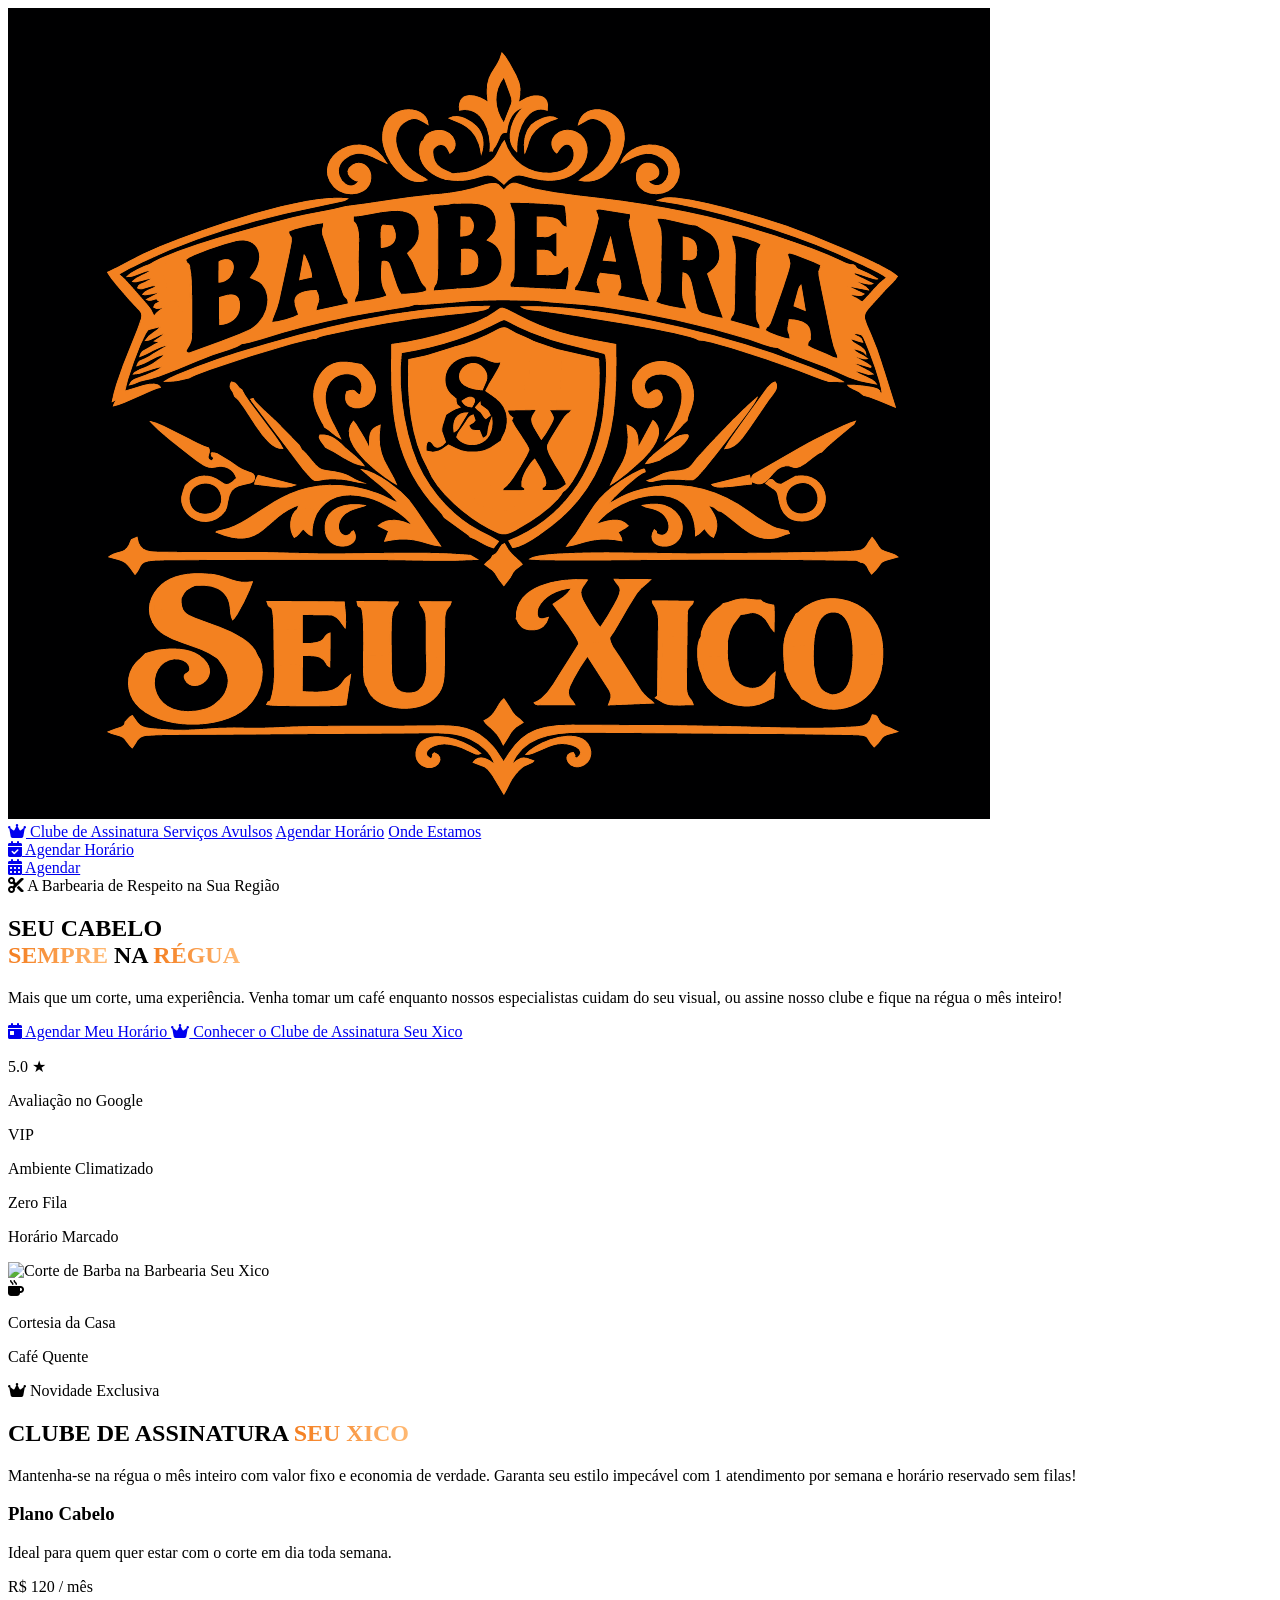
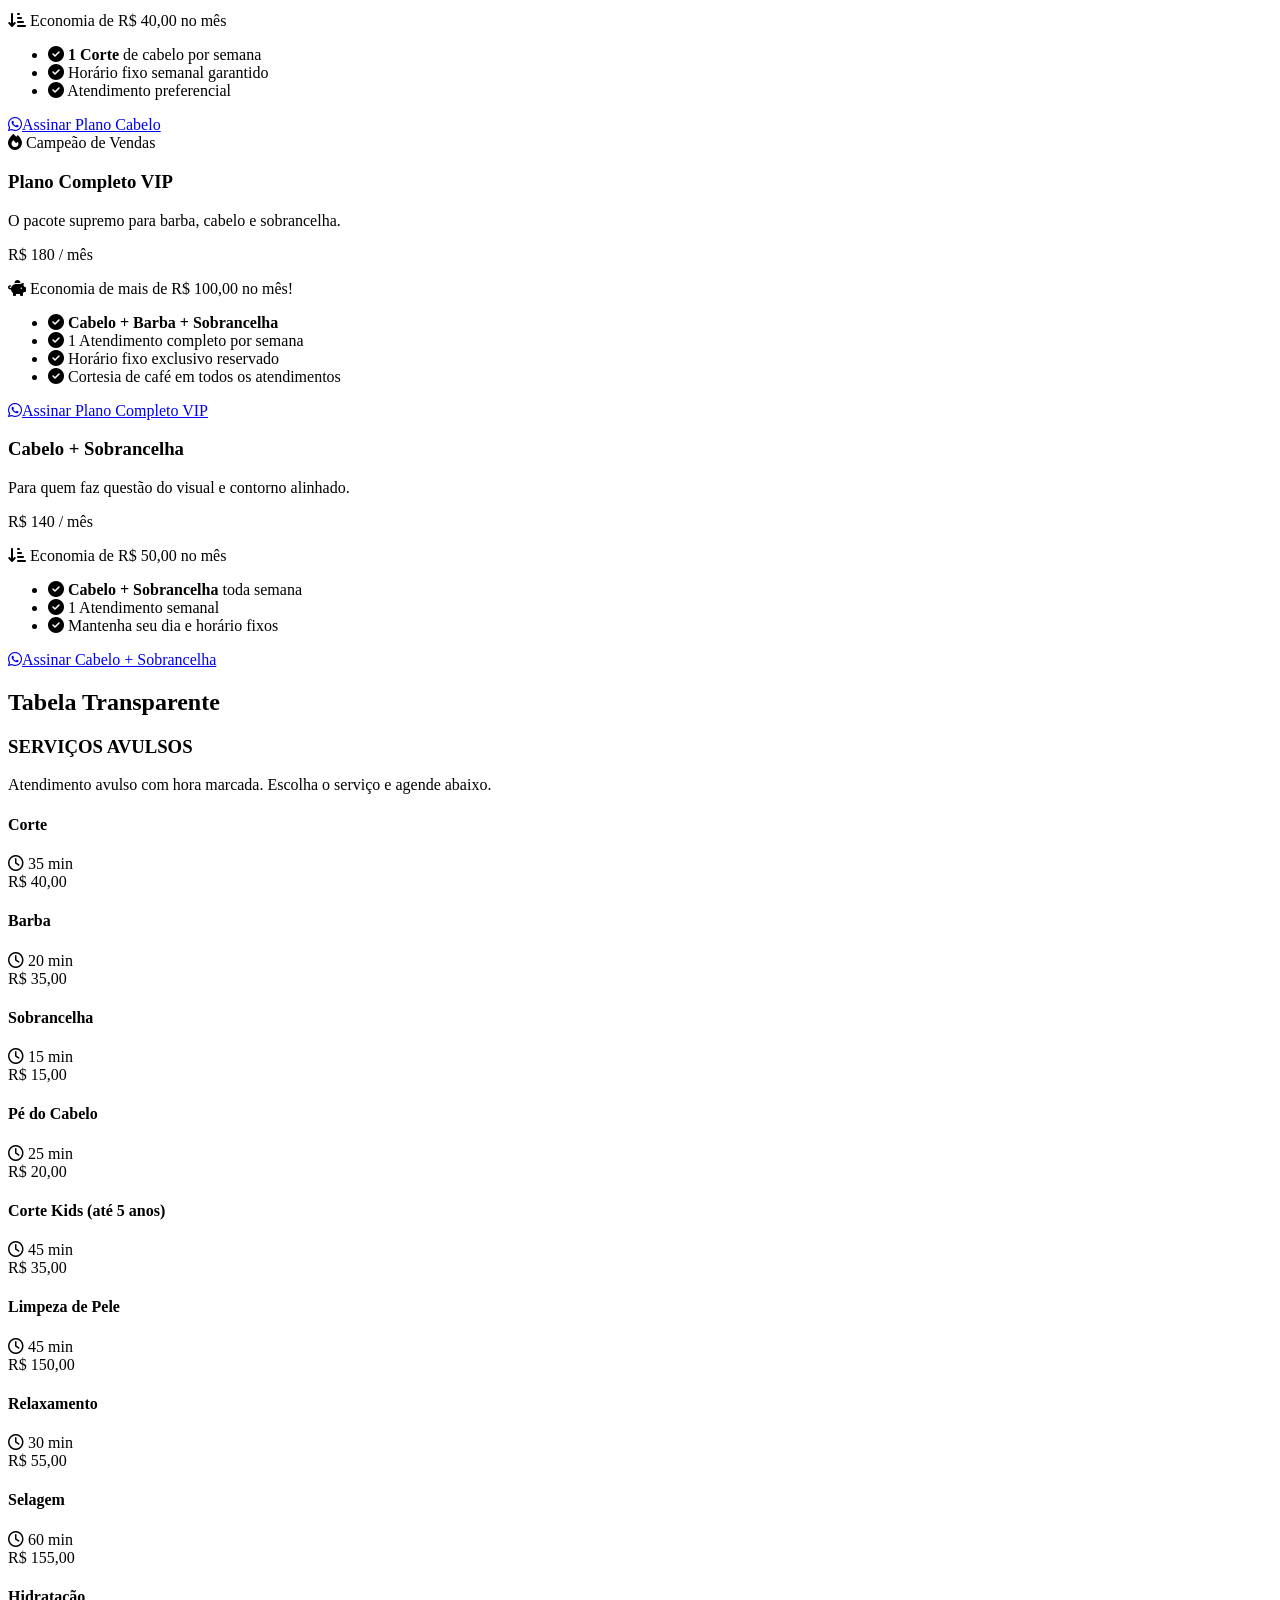
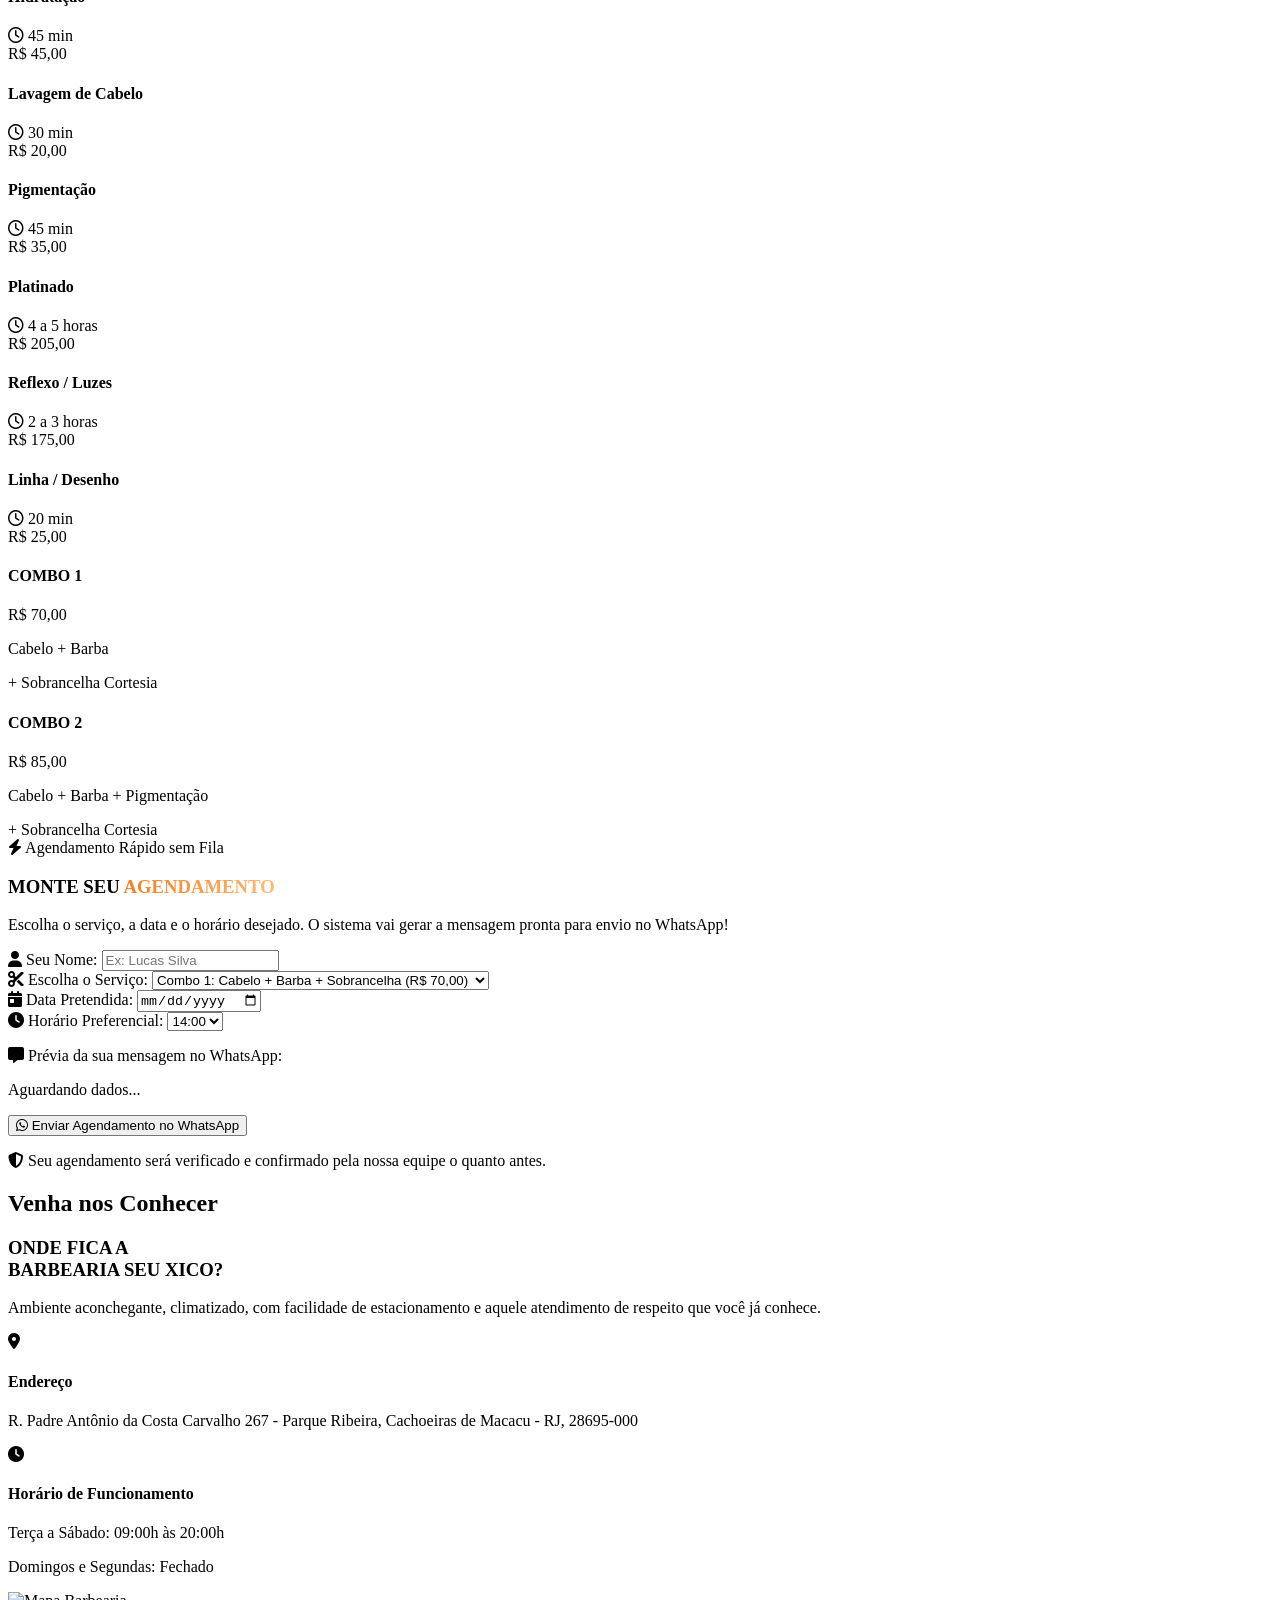
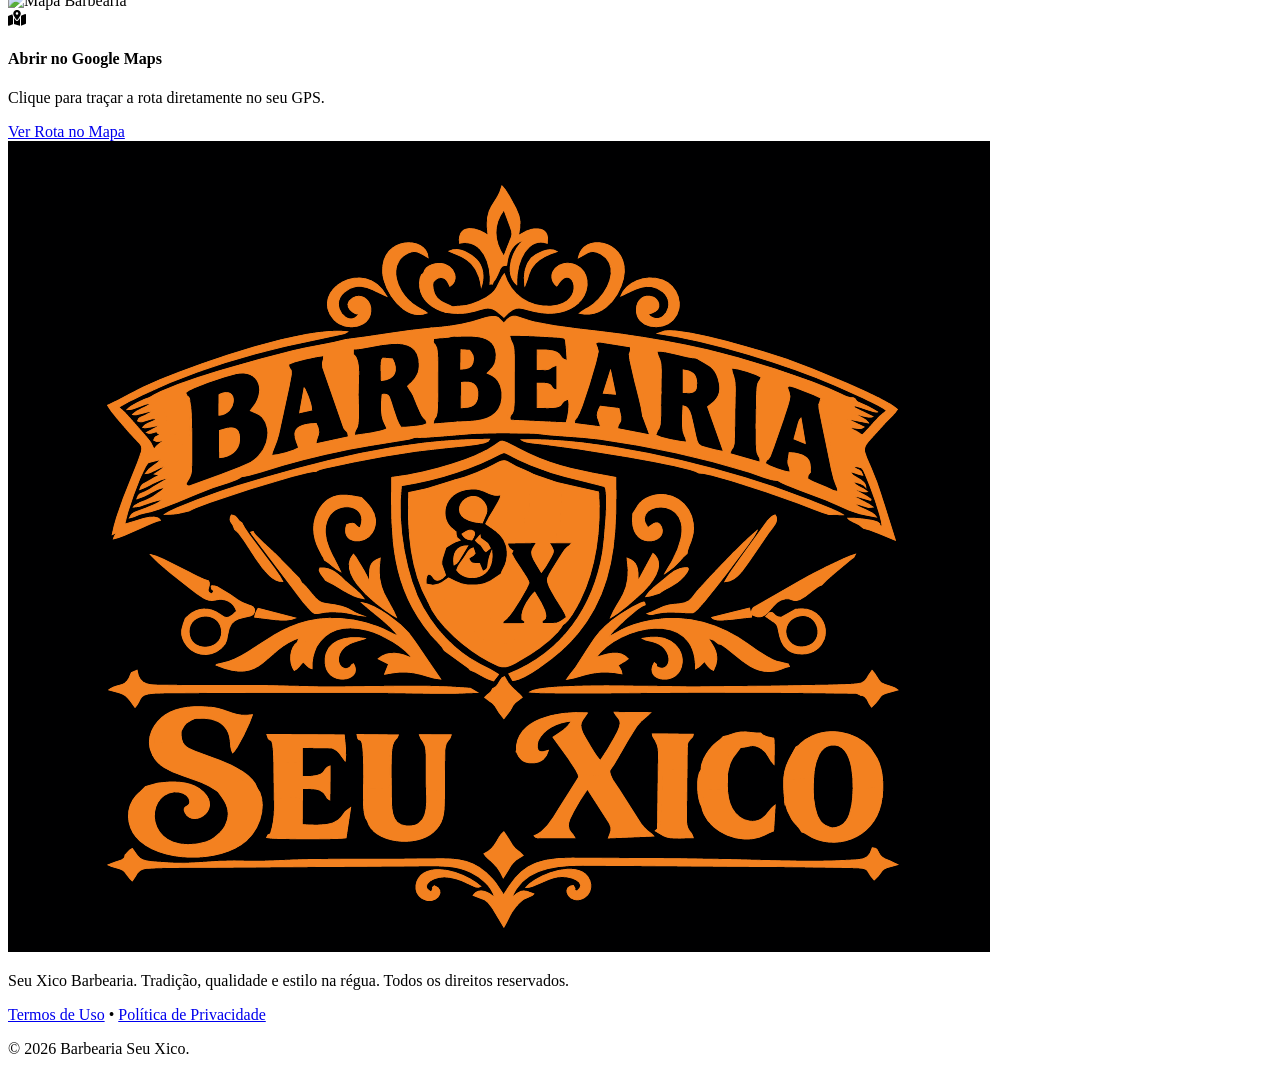
==== commit 145d04ff: "feat: implementa otimização de SEO para mecanismos de busca" ====
--- a/index.html
+++ b/index.html
@@ -4,11 +4,32 @@
     <meta charset="UTF-8">
     <meta name="viewport" content="width=device-width, initial-scale=1.0">
     <title>Barbearia Seu Xico | Agendamento & Clube de Assinatura</title>
-    <link rel="shortcut icon" href="./images/seu-xico-brand-logo.png" type="image/png">
+    <link rel="shortcut icon" href="./seu-xico-brand-logo.ico" type="image/x-icon">
+
+    <!-- SEO Meta Tags -->
+    <meta name="description" content="Barbearia em Cachoeiras de Macacu - RJ. Agende corte e barba com hora marcada ou assine o Clube Seu Xico e fique na régua o mês inteiro.">
+    <meta name="robots" content="index, follow">
+    <meta name="author" content="Barbearia Seu Xico">
+    <link rel="canonical" href="https://mrskillfull.github.io/seu-xico-servicos/">
+    <meta name="theme-color" content="#000000">
+
+    <!-- Open Graph / Facebook -->
+    <meta property="og:type" content="website">
+    <meta property="og:site_name" content="Barbearia Seu Xico">
+    <meta property="og:locale" content="pt_BR">
+    <meta property="og:url" content="https://mrskillfull.github.io/seu-xico-servicos/">
+    <meta property="og:title" content="Barbearia Seu Xico | Agendamento & Clube de Assinatura">
+    <meta property="og:description" content="Barbearia em Cachoeiras de Macacu - RJ. Agende corte e barba com hora marcada ou assine o Clube Seu Xico e fique na régua o mês inteiro.">
+    <meta property="og:image" content="https://mrskillfull.github.io/seu-xico-servicos/images/seu-xico-brand-logo.png">
+    <meta property="og:image:alt" content="Logo da Barbearia Seu Xico">
+
+    <!-- Twitter Card -->
+    <meta name="twitter:card" content="summary_large_image">
+    <meta name="twitter:title" content="Barbearia Seu Xico | Agendamento & Clube de Assinatura">
+    <meta name="twitter:description" content="Barbearia em Cachoeiras de Macacu - RJ. Agende corte e barba com hora marcada ou assine o Clube Seu Xico e fique na régua o mês inteiro.">
+    <meta name="twitter:image" content="https://mrskillfull.github.io/seu-xico-servicos/images/seu-xico-brand-logo.png">
     
     <!-- CSS -->
-    <!-- SEO Meta Tags -->
-    <meta name="description" content="Agende seu horário ou assine o Clube Seu Xico para ter cabelo e barba na régua o mês inteiro. Atendimento exclusivo em um ambiente diferenciado.">
     <!-- Tailwind CSS -->
     <script src="https://cdn.tailwindcss.com"></script>
     <!-- FontAwesome Icons -->
@@ -19,8 +40,85 @@
     <link href="https://fonts.googleapis.com/css2?family=Montserrat:wght@300;400;600;700;800&family=Oswald:wght@400;500;700&display=swap" rel="stylesheet">
     <!-- Custom CSS -->
      <link rel="stylesheet" href="./css/style.css">
-    
-    
+
+    <!-- Structured Data (JSON-LD) -->
+    <script type="application/ld+json">
+    {
+        "@context": "https://schema.org",
+        "@graph": [
+            {
+                "@type": "BeautySalon",
+                "@id": "https://mrskillfull.github.io/seu-xico-servicos/#salon",
+                "name": "Barbearia Seu Xico",
+                "description": "Barbearia em Cachoeiras de Macacu - RJ. Corte, barba e cuidados masculinos com agendamento e Clube de Assinatura.",
+                "url": "https://mrskillfull.github.io/seu-xico-servicos/",
+                "image": "https://mrskillfull.github.io/seu-xico-servicos/images/seu-xico-brand-logo.png",
+                "telephone": "+5521972832618",
+                "priceRange": "$$",
+                "currenciesAccepted": "BRL",
+                "address": {
+                    "@type": "PostalAddress",
+                    "streetAddress": "R. Padre Antônio da Costa Carvalho 267, Parque Ribeira",
+                    "addressLocality": "Cachoeiras de Macacu",
+                    "addressRegion": "RJ",
+                    "postalCode": "28695-000",
+                    "addressCountry": "BR"
+                },
+                "openingHoursSpecification": [
+                    {
+                        "@type": "OpeningHoursSpecification",
+                        "dayOfWeek": ["Tuesday", "Wednesday", "Thursday", "Friday", "Saturday"],
+                        "opens": "09:00",
+                        "closes": "20:00"
+                    }
+                ],
+                "sameAs": [
+                    "https://maps.app.goo.gl/dRzPHHtSVJzC1fCcA"
+                ],
+                "hasOfferCatalog": {
+                    "@type": "OfferCatalog",
+                    "name": "Serviços Avulsos",
+                    "itemListElement": [
+                        { "@type": "Offer", "priceCurrency": "BRL", "price": "40.00", "itemOffered": { "@type": "Service", "name": "Corte" } },
+                        { "@type": "Offer", "priceCurrency": "BRL", "price": "35.00", "itemOffered": { "@type": "Service", "name": "Barba" } },
+                        { "@type": "Offer", "priceCurrency": "BRL", "price": "15.00", "itemOffered": { "@type": "Service", "name": "Sobrancelha" } },
+                        { "@type": "Offer", "priceCurrency": "BRL", "price": "20.00", "itemOffered": { "@type": "Service", "name": "Pé do Cabelo" } },
+                        { "@type": "Offer", "priceCurrency": "BRL", "price": "35.00", "itemOffered": { "@type": "Service", "name": "Corte Kids" } },
+                        { "@type": "Offer", "priceCurrency": "BRL", "price": "150.00", "itemOffered": { "@type": "Service", "name": "Limpeza de Pele" } },
+                        { "@type": "Offer", "priceCurrency": "BRL", "price": "55.00", "itemOffered": { "@type": "Service", "name": "Relaxamento" } },
+                        { "@type": "Offer", "priceCurrency": "BRL", "price": "155.00", "itemOffered": { "@type": "Service", "name": "Selagem" } },
+                        { "@type": "Offer", "priceCurrency": "BRL", "price": "45.00", "itemOffered": { "@type": "Service", "name": "Hidratação" } },
+                        { "@type": "Offer", "priceCurrency": "BRL", "price": "20.00", "itemOffered": { "@type": "Service", "name": "Lavagem de Cabelo" } },
+                        { "@type": "Offer", "priceCurrency": "BRL", "price": "35.00", "itemOffered": { "@type": "Service", "name": "Pigmentação" } },
+                        { "@type": "Offer", "priceCurrency": "BRL", "price": "205.00", "itemOffered": { "@type": "Service", "name": "Platinado" } },
+                        { "@type": "Offer", "priceCurrency": "BRL", "price": "175.00", "itemOffered": { "@type": "Service", "name": "Reflexo / Luzes" } },
+                        { "@type": "Offer", "priceCurrency": "BRL", "price": "25.00", "itemOffered": { "@type": "Service", "name": "Linha / Desenho" } },
+                        { "@type": "Offer", "priceCurrency": "BRL", "price": "70.00", "itemOffered": { "@type": "Service", "name": "Combo 1 - Cabelo + Barba" } },
+                        { "@type": "Offer", "priceCurrency": "BRL", "price": "85.00", "itemOffered": { "@type": "Service", "name": "Combo 2 - Cabelo + Barba + Pigmentação" } }
+                    ]
+                }
+            },
+            {
+                "@type": "WebSite",
+                "@id": "https://mrskillfull.github.io/seu-xico-servicos/#website",
+                "url": "https://mrskillfull.github.io/seu-xico-servicos/",
+                "name": "Barbearia Seu Xico",
+                "inLanguage": "pt-BR",
+                "publisher": { "@id": "https://mrskillfull.github.io/seu-xico-servicos/#salon" }
+            },
+            {
+                "@type": "WebPage",
+                "@id": "https://mrskillfull.github.io/seu-xico-servicos/#webpage",
+                "url": "https://mrskillfull.github.io/seu-xico-servicos/",
+                "name": "Barbearia Seu Xico | Agendamento & Clube de Assinatura",
+                "inLanguage": "pt-BR",
+                "isPartOf": { "@id": "https://mrskillfull.github.io/seu-xico-servicos/#website" },
+                "about": { "@id": "https://mrskillfull.github.io/seu-xico-servicos/#salon" }
+            }
+        ]
+    }
+    </script>
+
 </head>
 <body class="bg-brand-dark text-white font-sans antialiased selection:bg-brand-orange selection:text-black">
 
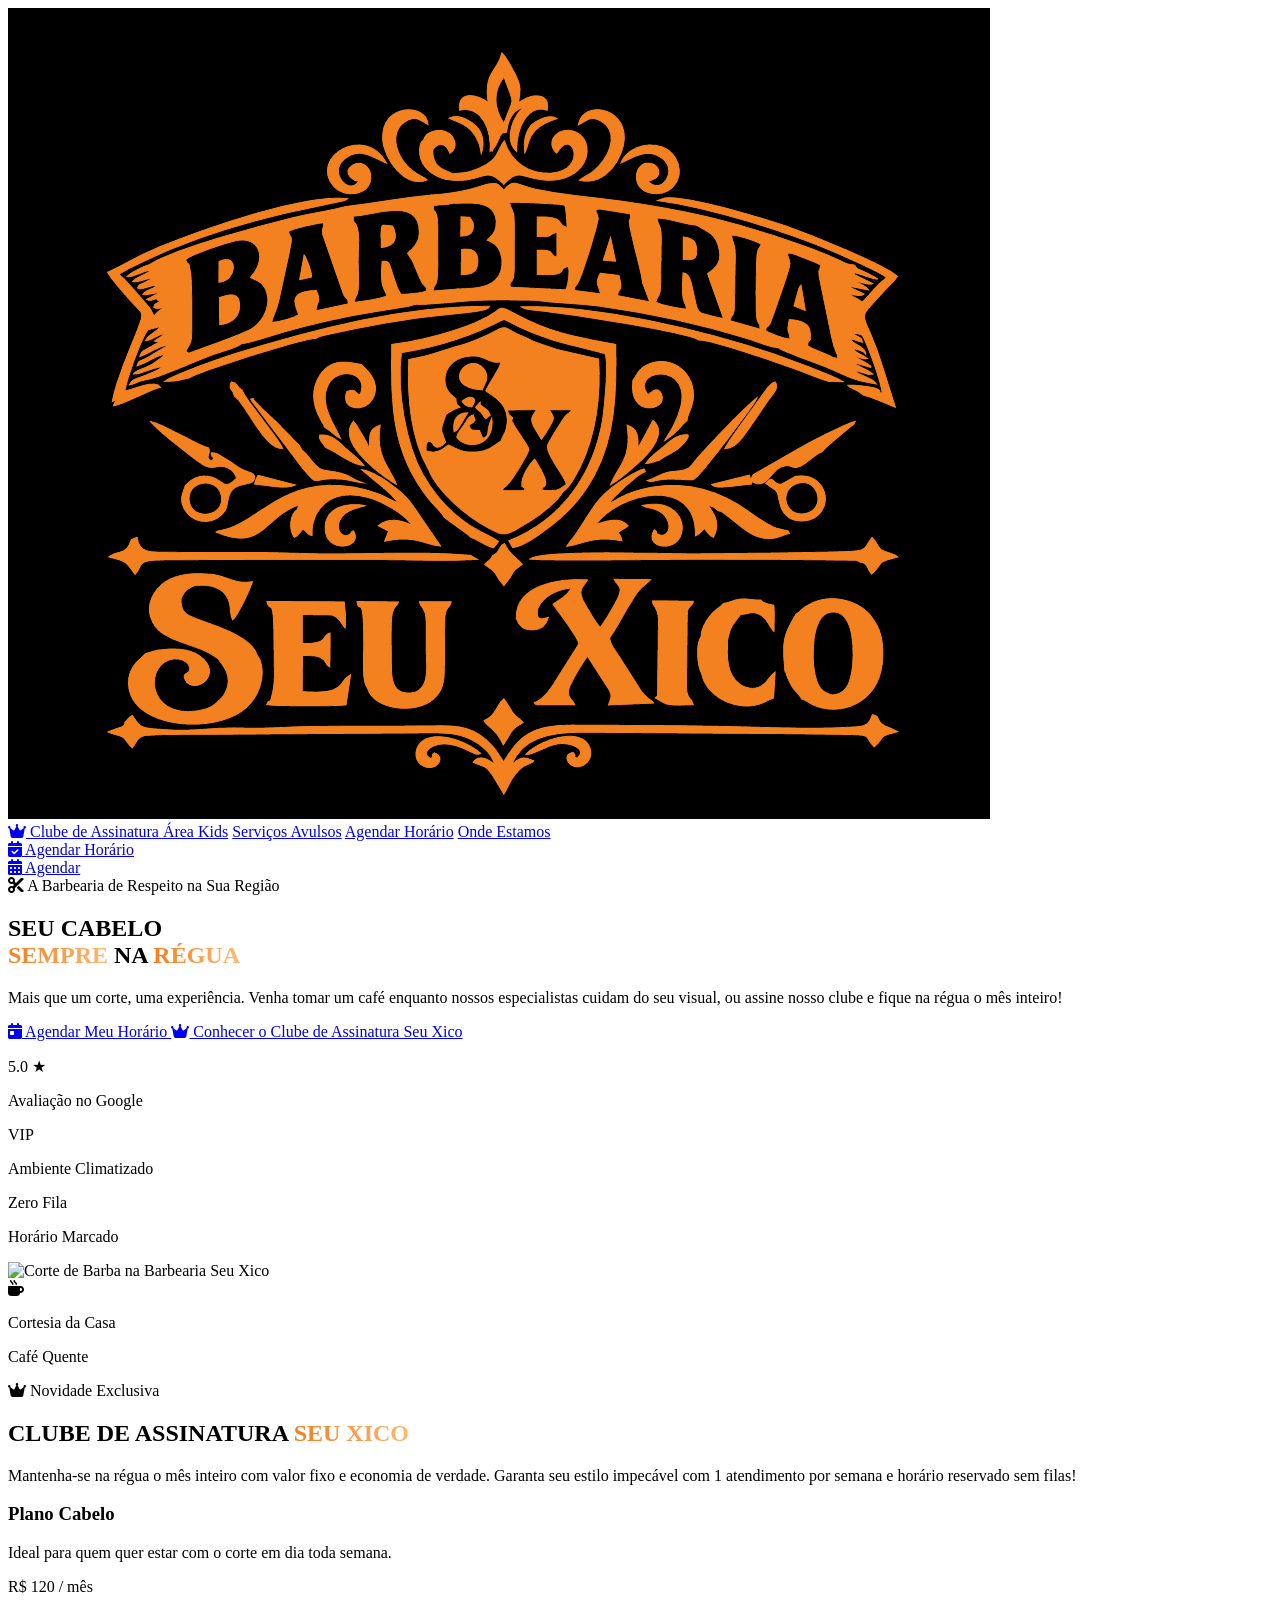
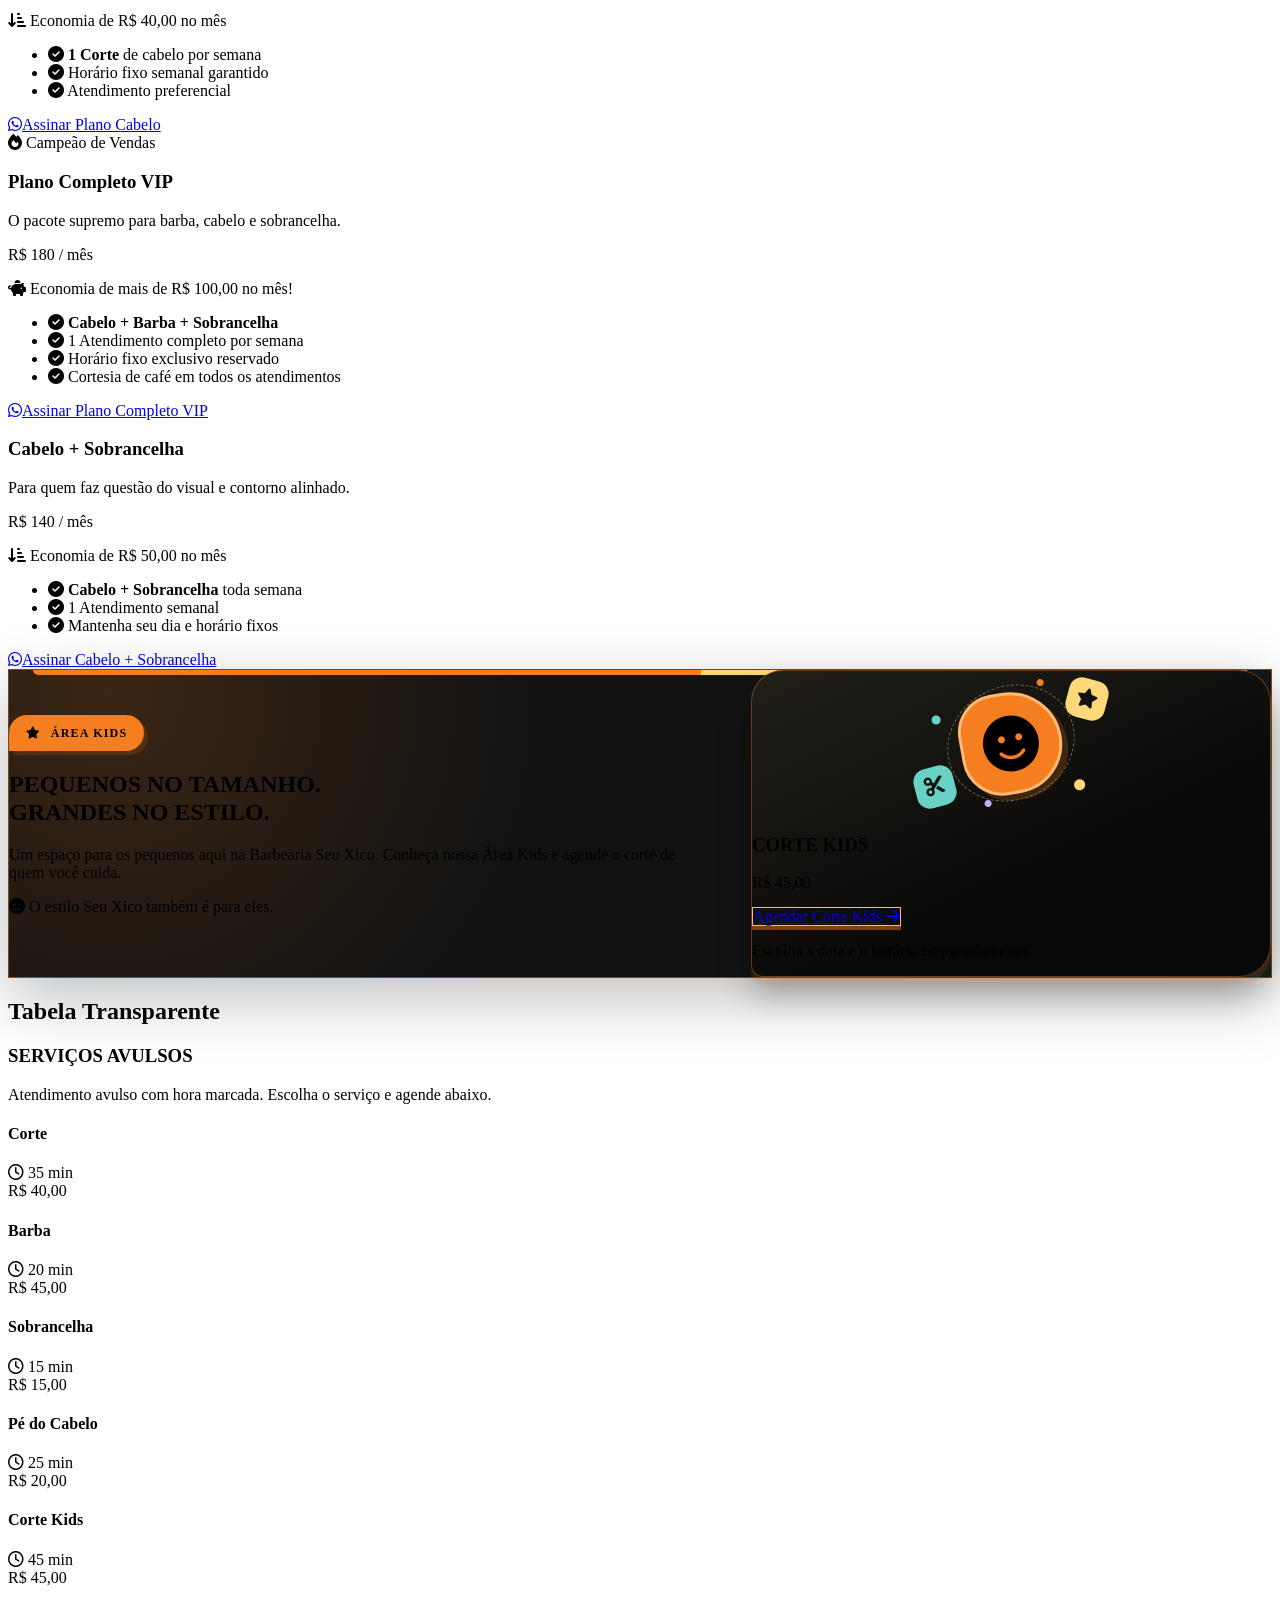
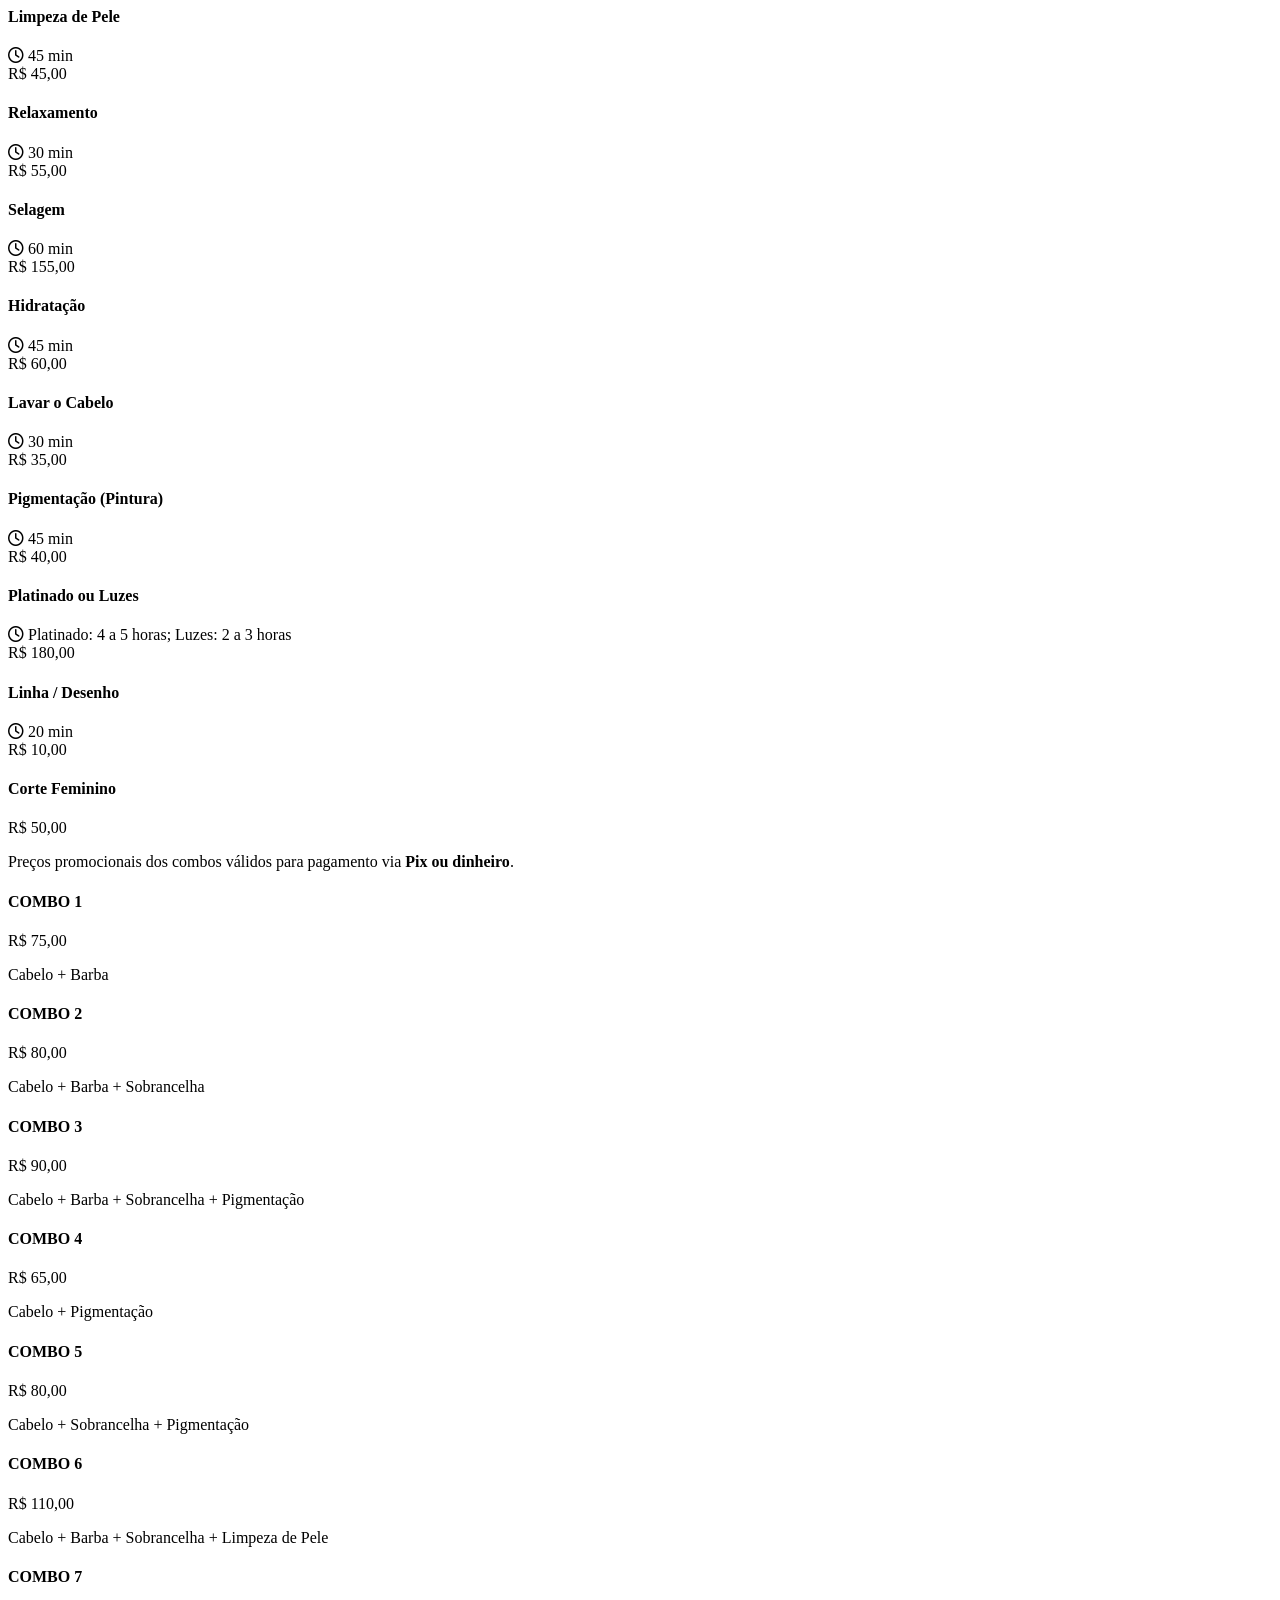
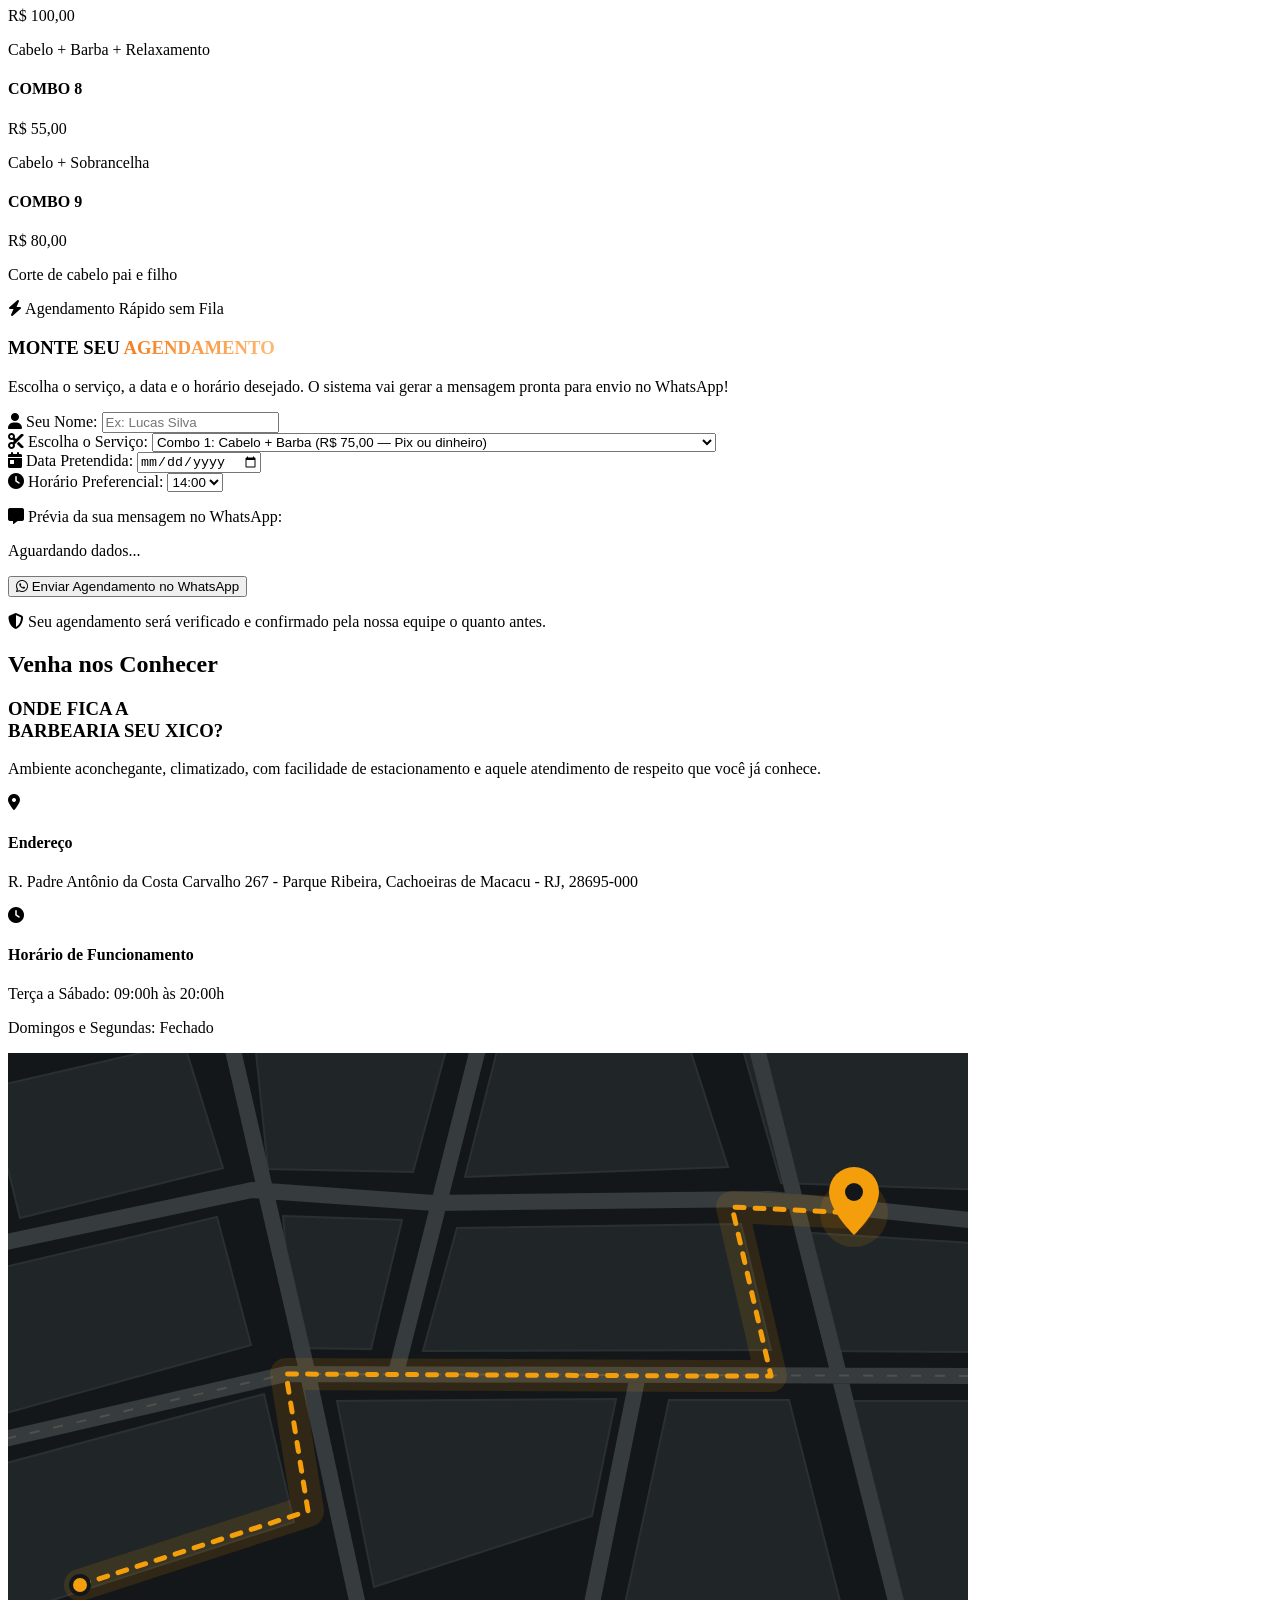
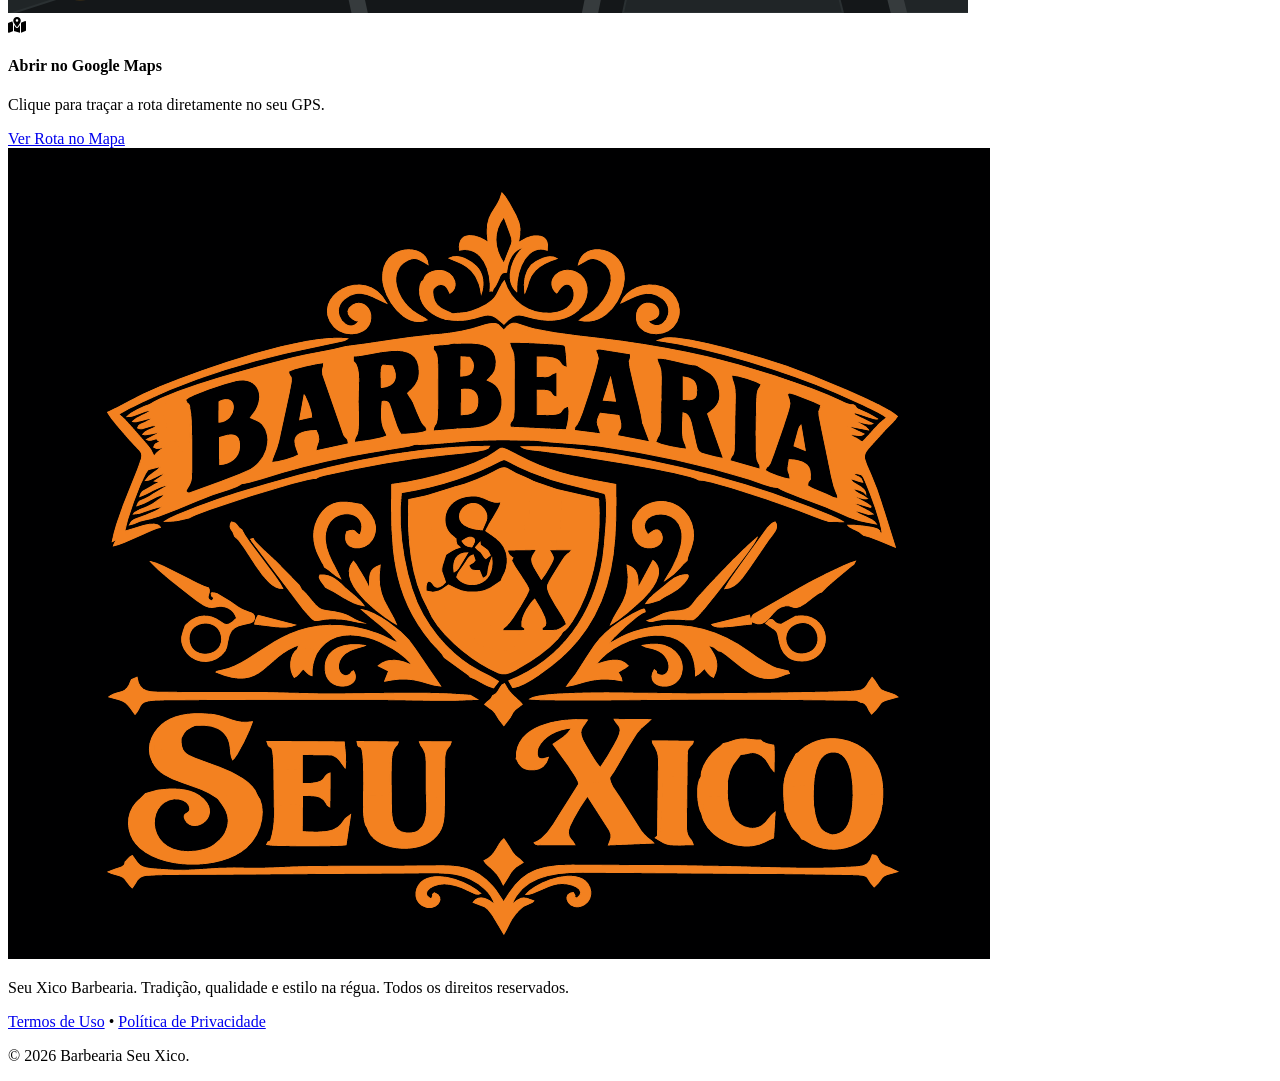
==== commit cb1c2789: "feat: adiciona seção de área kids e atualiza preços" ====
--- a/index.html
+++ b/index.html
@@ -79,22 +79,29 @@
                     "@type": "OfferCatalog",
                     "name": "Serviços Avulsos",
                     "itemListElement": [
-                        { "@type": "Offer", "priceCurrency": "BRL", "price": "40.00", "itemOffered": { "@type": "Service", "name": "Corte" } },
-                        { "@type": "Offer", "priceCurrency": "BRL", "price": "35.00", "itemOffered": { "@type": "Service", "name": "Barba" } },
-                        { "@type": "Offer", "priceCurrency": "BRL", "price": "15.00", "itemOffered": { "@type": "Service", "name": "Sobrancelha" } },
-                        { "@type": "Offer", "priceCurrency": "BRL", "price": "20.00", "itemOffered": { "@type": "Service", "name": "Pé do Cabelo" } },
-                        { "@type": "Offer", "priceCurrency": "BRL", "price": "35.00", "itemOffered": { "@type": "Service", "name": "Corte Kids" } },
-                        { "@type": "Offer", "priceCurrency": "BRL", "price": "150.00", "itemOffered": { "@type": "Service", "name": "Limpeza de Pele" } },
-                        { "@type": "Offer", "priceCurrency": "BRL", "price": "55.00", "itemOffered": { "@type": "Service", "name": "Relaxamento" } },
-                        { "@type": "Offer", "priceCurrency": "BRL", "price": "155.00", "itemOffered": { "@type": "Service", "name": "Selagem" } },
-                        { "@type": "Offer", "priceCurrency": "BRL", "price": "45.00", "itemOffered": { "@type": "Service", "name": "Hidratação" } },
-                        { "@type": "Offer", "priceCurrency": "BRL", "price": "20.00", "itemOffered": { "@type": "Service", "name": "Lavagem de Cabelo" } },
-                        { "@type": "Offer", "priceCurrency": "BRL", "price": "35.00", "itemOffered": { "@type": "Service", "name": "Pigmentação" } },
-                        { "@type": "Offer", "priceCurrency": "BRL", "price": "205.00", "itemOffered": { "@type": "Service", "name": "Platinado" } },
-                        { "@type": "Offer", "priceCurrency": "BRL", "price": "175.00", "itemOffered": { "@type": "Service", "name": "Reflexo / Luzes" } },
-                        { "@type": "Offer", "priceCurrency": "BRL", "price": "25.00", "itemOffered": { "@type": "Service", "name": "Linha / Desenho" } },
-                        { "@type": "Offer", "priceCurrency": "BRL", "price": "70.00", "itemOffered": { "@type": "Service", "name": "Combo 1 - Cabelo + Barba" } },
-                        { "@type": "Offer", "priceCurrency": "BRL", "price": "85.00", "itemOffered": { "@type": "Service", "name": "Combo 2 - Cabelo + Barba + Pigmentação" } }
+                        {"@type":"Offer","priceCurrency":"BRL","price":"75.00","description":"Preço promocional válido para pagamento via Pix ou dinheiro.","itemOffered":{"@type":"Service","name":"Combo 1: Cabelo + Barba"}},
+                        {"@type":"Offer","priceCurrency":"BRL","price":"80.00","description":"Preço promocional válido para pagamento via Pix ou dinheiro.","itemOffered":{"@type":"Service","name":"Combo 2: Cabelo + Barba + Sobrancelha"}},
+                        {"@type":"Offer","priceCurrency":"BRL","price":"90.00","description":"Preço promocional válido para pagamento via Pix ou dinheiro.","itemOffered":{"@type":"Service","name":"Combo 3: Cabelo + Barba + Sobrancelha + Pigmentação"}},
+                        {"@type":"Offer","priceCurrency":"BRL","price":"65.00","description":"Preço promocional válido para pagamento via Pix ou dinheiro.","itemOffered":{"@type":"Service","name":"Combo 4: Cabelo + Pigmentação"}},
+                        {"@type":"Offer","priceCurrency":"BRL","price":"80.00","description":"Preço promocional válido para pagamento via Pix ou dinheiro.","itemOffered":{"@type":"Service","name":"Combo 5: Cabelo + Sobrancelha + Pigmentação"}},
+                        {"@type":"Offer","priceCurrency":"BRL","price":"110.00","description":"Preço promocional válido para pagamento via Pix ou dinheiro.","itemOffered":{"@type":"Service","name":"Combo 6: Cabelo + Barba + Sobrancelha + Limpeza de Pele"}},
+                        {"@type":"Offer","priceCurrency":"BRL","price":"100.00","description":"Preço promocional válido para pagamento via Pix ou dinheiro.","itemOffered":{"@type":"Service","name":"Combo 7: Cabelo + Barba + Relaxamento"}},
+                        {"@type":"Offer","priceCurrency":"BRL","price":"55.00","description":"Preço promocional válido para pagamento via Pix ou dinheiro.","itemOffered":{"@type":"Service","name":"Combo 8: Cabelo + Sobrancelha"}},
+                        {"@type":"Offer","priceCurrency":"BRL","price":"80.00","description":"Preço promocional válido para pagamento via Pix ou dinheiro.","itemOffered":{"@type":"Service","name":"Combo 9: Corte de cabelo pai e filho"}},
+                        {"@type":"Offer","priceCurrency":"BRL","price":"40.00","itemOffered":{"@type":"Service","name":"Corte"}},
+                        {"@type":"Offer","priceCurrency":"BRL","price":"45.00","itemOffered":{"@type":"Service","name":"Barba"}},
+                        {"@type":"Offer","priceCurrency":"BRL","price":"15.00","itemOffered":{"@type":"Service","name":"Sobrancelha"}},
+                        {"@type":"Offer","priceCurrency":"BRL","price":"20.00","itemOffered":{"@type":"Service","name":"Pé do Cabelo"}},
+                        {"@type":"Offer","priceCurrency":"BRL","price":"45.00","itemOffered":{"@type":"Service","name":"Corte Kids"}},
+                        {"@type":"Offer","priceCurrency":"BRL","price":"45.00","itemOffered":{"@type":"Service","name":"Limpeza de Pele"}},
+                        {"@type":"Offer","priceCurrency":"BRL","price":"55.00","itemOffered":{"@type":"Service","name":"Relaxamento"}},
+                        {"@type":"Offer","priceCurrency":"BRL","price":"155.00","itemOffered":{"@type":"Service","name":"Selagem"}},
+                        {"@type":"Offer","priceCurrency":"BRL","price":"60.00","itemOffered":{"@type":"Service","name":"Hidratação"}},
+                        {"@type":"Offer","priceCurrency":"BRL","price":"35.00","itemOffered":{"@type":"Service","name":"Lavar o Cabelo"}},
+                        {"@type":"Offer","priceCurrency":"BRL","price":"40.00","itemOffered":{"@type":"Service","name":"Pigmentação (Pintura)"}},
+                        {"@type":"Offer","priceCurrency":"BRL","price":"180.00","itemOffered":{"@type":"Service","name":"Platinado ou Luzes"}},
+                        {"@type":"Offer","priceCurrency":"BRL","price":"10.00","itemOffered":{"@type":"Service","name":"Linha / Desenho"}},
+                        {"@type":"Offer","priceCurrency":"BRL","price":"50.00","itemOffered":{"@type":"Service","name":"Corte Feminino"}}
                     ]
                 }
             },
@@ -135,6 +142,7 @@
                     <a href="#assinaturas" class="text-sm font-semibold text-gray-300 hover:text-brand-orange transition-colors flex items-center gap-1">
                         <i class="fa-solid fa-crown text-brand-orange text-xs"></i> Clube de Assinatura
                     </a>
+                    <a href="#area-kids" class="text-sm font-semibold text-gray-300 hover:text-brand-orange transition-colors">Área Kids</a>
                     <a href="#servicos" class="text-sm font-semibold text-gray-300 hover:text-brand-orange transition-colors">Serviços Avulsos</a>
                     <a href="#agendamento" class="text-sm font-semibold text-gray-300 hover:text-brand-orange transition-colors">Agendar Horário</a>
                     <a href="#localizacao" class="text-sm font-semibold text-gray-300 hover:text-brand-orange transition-colors">Onde Estamos</a>
@@ -358,6 +366,31 @@
         </div>
     </section>
 
+    <section id="area-kids" aria-labelledby="kids-title" class="py-20 sm:py-24 bg-brand-dark border-b border-white/5">
+        <div class="max-w-5xl mx-auto px-4 sm:px-6 lg:px-8">
+            <div class="kids-panel rounded-3xl p-6 sm:p-12">
+                <div class="kids-layout">
+                    <div class="min-w-0">
+                        <span class="kids-label"><i aria-hidden="true" class="fa-solid fa-star"></i> Área Kids</span>
+                        <h2 id="kids-title" class="font-heading text-4xl sm:text-5xl font-bold text-white mt-5">PEQUENOS NO TAMANHO.<br><span class="text-brand-orange">GRANDES NO ESTILO.</span></h2>
+                        <p class="text-gray-300 mt-5 leading-relaxed max-w-xl">Um espaço para os pequenos aqui na Barbearia Seu Xico. Conheça nossa Área Kids e agende o corte de quem você cuida.</p>
+                        <p class="text-sm text-gray-300 mt-5 flex items-center gap-3"><i aria-hidden="true" class="fa-solid fa-face-smile text-brand-orange text-xl"></i> O estilo Seu Xico também é para eles.</p>
+                    </div>
+                    <div class="kids-booking rounded-3xl p-6 sm:p-8 text-center">
+                        <div class="kids-play" aria-hidden="true">
+                            <span class="kids-spark kids-spark-one"><i class="fa-solid fa-star"></i></span>
+                            <span class="kids-smile"><i class="fa-solid fa-face-smile"></i></span>
+                            <span class="kids-spark kids-spark-two"><i class="fa-solid fa-scissors"></i></span>
+                        </div>
+                        <h3 class="font-heading text-2xl font-bold text-white mt-4">CORTE KIDS</h3>
+                        <p class="font-heading text-5xl font-bold text-brand-orange mt-2 mb-6">R$ 45,00</p>
+                        <a id="bookKidsBtn" href="#agendamento" class="kids-cta inline-flex justify-center items-center gap-2 w-full rounded-xl bg-brand-orange hover:bg-brand-orangehover text-black font-bold text-sm px-4 py-4 transition-colors">Agendar Corte Kids <i aria-hidden="true" class="fa-solid fa-arrow-right"></i></a>
+                        <p class="text-xs text-gray-400 mt-4 leading-relaxed">Escolha a data e o horário no agendamento.</p>
+                    </div>
+                </div>
+            </div>
+        </div>
+    </section>
     <section id="servicos" class="py-24 bg-brand-dark relative border-b border-white/5">
         <div class="max-w-7xl mx-auto px-4 sm:px-6 lg:px-8">
             <div class="text-center max-w-3xl mx-auto mb-16">
@@ -370,151 +403,190 @@
             <div class="grid grid-cols-1 md:grid-cols-2 gap-x-12 gap-y-6 max-w-5xl mx-auto bg-brand-card p-8 sm:p-12 rounded-3xl border border-white/10">
                 
                 <!-- Item 1 -->
-                <div class="flex justify-between items-center pb-4 border-b border-white/10">
+                <div class="flex justify-between items-center gap-4 pb-4 border-b border-white/10">
                     <div>
                         <h4 class="font-bold text-lg text-white">Corte</h4>
                         <span class="text-xs text-gray-400"><i class="fa-regular fa-clock mr-1 text-brand-orange"></i> 35 min</span>
                     </div>
-                    <span class="font-heading text-2xl font-bold text-brand-orange">R$ 40,00</span>
+                    <span class="font-heading text-2xl font-bold text-brand-orange whitespace-nowrap">R$ 40,00</span>
                 </div>
 
                 <!-- Item 2 -->
-                <div class="flex justify-between items-center pb-4 border-b border-white/10">
+                <div class="flex justify-between items-center gap-4 pb-4 border-b border-white/10">
                     <div>
                         <h4 class="font-bold text-lg text-white">Barba</h4>
                         <span class="text-xs text-gray-400"><i class="fa-regular fa-clock mr-1 text-brand-orange"></i> 20 min</span>
                     </div>
-                    <span class="font-heading text-2xl font-bold text-brand-orange">R$ 35,00</span>
+                    <span class="font-heading text-2xl font-bold text-brand-orange whitespace-nowrap">R$ 45,00</span>
                 </div>
 
                 <!-- Item 3 -->
-                <div class="flex justify-between items-center pb-4 border-b border-white/10">
+                <div class="flex justify-between items-center gap-4 pb-4 border-b border-white/10">
                     <div>
                         <h4 class="font-bold text-lg text-white">Sobrancelha</h4>
                         <span class="text-xs text-gray-400"><i class="fa-regular fa-clock mr-1 text-brand-orange"></i> 15 min</span>
                     </div>
-                    <span class="font-heading text-2xl font-bold text-brand-orange">R$ 15,00</span>
+                    <span class="font-heading text-2xl font-bold text-brand-orange whitespace-nowrap">R$ 15,00</span>
                 </div>
 
                 <!-- Item 4 -->
-                <div class="flex justify-between items-center pb-4 border-b border-white/10">
+                <div class="flex justify-between items-center gap-4 pb-4 border-b border-white/10">
                     <div>
                         <h4 class="font-bold text-lg text-white">Pé do Cabelo</h4>
                         <span class="text-xs text-gray-400"><i class="fa-regular fa-clock mr-1 text-brand-orange"></i> 25 min</span>
                     </div>
-                    <span class="font-heading text-2xl font-bold text-brand-orange">R$ 20,00</span>
+                    <span class="font-heading text-2xl font-bold text-brand-orange whitespace-nowrap">R$ 20,00</span>
                 </div>
 
                 <!-- Item 5 -->
-                <div class="flex justify-between items-center pb-4 border-b border-white/10">
-                    <div>
-                        <h4 class="font-bold text-lg text-white">Corte Kids <span class="text-xs text-brand-orange font-normal">(até 5 anos)</span></h4>
+                <div class="flex justify-between items-center gap-4 pb-4 border-b border-white/10">
+                    <div>
+                        <h4 class="font-bold text-lg text-white">Corte Kids</h4>
                         <span class="text-xs text-gray-400"><i class="fa-regular fa-clock mr-1 text-brand-orange"></i> 45 min</span>
                     </div>
-                    <span class="font-heading text-2xl font-bold text-brand-orange">R$ 35,00</span>
+                    <span class="font-heading text-2xl font-bold text-brand-orange whitespace-nowrap">R$ 45,00</span>
                 </div>
 
                 <!-- Item 6 -->
-                <div class="flex justify-between items-center pb-4 border-b border-white/10">
+                <div class="flex justify-between items-center gap-4 pb-4 border-b border-white/10">
                     <div>
                         <h4 class="font-bold text-lg text-white">Limpeza de Pele</h4>
                         <span class="text-xs text-gray-400"><i class="fa-regular fa-clock mr-1 text-brand-orange"></i> 45 min</span>
                     </div>
-                    <span class="font-heading text-2xl font-bold text-brand-orange">R$ 150,00</span>
+                    <span class="font-heading text-2xl font-bold text-brand-orange whitespace-nowrap">R$ 45,00</span>
                 </div>
 
                 <!-- Item 7 -->
-                <div class="flex justify-between items-center pb-4 border-b border-white/10">
+                <div class="flex justify-between items-center gap-4 pb-4 border-b border-white/10">
                     <div>
                         <h4 class="font-bold text-lg text-white">Relaxamento</h4>
                         <span class="text-xs text-gray-400"><i class="fa-regular fa-clock mr-1 text-brand-orange"></i> 30 min</span>
                     </div>
-                    <span class="font-heading text-2xl font-bold text-brand-orange">R$ 55,00</span>
+                    <span class="font-heading text-2xl font-bold text-brand-orange whitespace-nowrap">R$ 55,00</span>
                 </div>
 
                 <!-- Item 8 -->
-                <div class="flex justify-between items-center pb-4 border-b border-white/10">
+                <div class="flex justify-between items-center gap-4 pb-4 border-b border-white/10">
                     <div>
                         <h4 class="font-bold text-lg text-white">Selagem</h4>
                         <span class="text-xs text-gray-400"><i class="fa-regular fa-clock mr-1 text-brand-orange"></i> 60 min</span>
                     </div>
-                    <span class="font-heading text-2xl font-bold text-brand-orange">R$ 155,00</span>
+                    <span class="font-heading text-2xl font-bold text-brand-orange whitespace-nowrap">R$ 155,00</span>
                 </div>
 
                 <!-- Item 9 -->
-                <div class="flex justify-between items-center pb-4 border-b border-white/10">
+                <div class="flex justify-between items-center gap-4 pb-4 border-b border-white/10">
                     <div>
                         <h4 class="font-bold text-lg text-white">Hidratação</h4>
                         <span class="text-xs text-gray-400"><i class="fa-regular fa-clock mr-1 text-brand-orange"></i> 45 min</span>
                     </div>
-                    <span class="font-heading text-2xl font-bold text-brand-orange">R$ 45,00</span>
+                    <span class="font-heading text-2xl font-bold text-brand-orange whitespace-nowrap">R$ 60,00</span>
                 </div>
 
                 <!-- Item 10 -->
-                <div class="flex justify-between items-center pb-4 border-b border-white/10">
-                    <div>
-                        <h4 class="font-bold text-lg text-white">Lavagem de Cabelo</h4>
+                <div class="flex justify-between items-center gap-4 pb-4 border-b border-white/10">
+                    <div>
+                        <h4 class="font-bold text-lg text-white">Lavar o Cabelo</h4>
                         <span class="text-xs text-gray-400"><i class="fa-regular fa-clock mr-1 text-brand-orange"></i> 30 min</span>
                     </div>
-                    <span class="font-heading text-2xl font-bold text-brand-orange">R$ 20,00</span>
+                    <span class="font-heading text-2xl font-bold text-brand-orange whitespace-nowrap">R$ 35,00</span>
                 </div>
 
                 <!-- Item 11 -->
-                <div class="flex justify-between items-center pb-4 border-b border-white/10">
-                    <div>
-                        <h4 class="font-bold text-lg text-white">Pigmentação</h4>
+                <div class="flex justify-between items-center gap-4 pb-4 border-b border-white/10">
+                    <div>
+                        <h4 class="font-bold text-lg text-white">Pigmentação (Pintura)</h4>
                         <span class="text-xs text-gray-400"><i class="fa-regular fa-clock mr-1 text-brand-orange"></i> 45 min</span>
                     </div>
-                    <span class="font-heading text-2xl font-bold text-brand-orange">R$ 35,00</span>
+                    <span class="font-heading text-2xl font-bold text-brand-orange whitespace-nowrap">R$ 40,00</span>
                 </div>
 
                 <!-- Item 12 -->
-                <div class="flex justify-between items-center pb-4 border-b border-white/10">
-                    <div>
-                        <h4 class="font-bold text-lg text-white">Platinado</h4>
-                        <span class="text-xs text-gray-400"><i class="fa-regular fa-clock mr-1 text-brand-orange"></i> 4 a 5 horas</span>
-                    </div>
-                    <span class="font-heading text-2xl font-bold text-brand-orange">R$ 205,00</span>
-                </div>
-
-                <!-- Item 13 -->
-                <div class="flex justify-between items-center pb-4 border-b border-white/10">
-                    <div>
-                        <h4 class="font-bold text-lg text-white">Reflexo / Luzes</h4>
-                        <span class="text-xs text-gray-400"><i class="fa-regular fa-clock mr-1 text-brand-orange"></i> 2 a 3 horas</span>
-                    </div>
-                    <span class="font-heading text-2xl font-bold text-brand-orange">R$ 175,00</span>
+                <div class="flex justify-between items-center gap-4 pb-4 border-b border-white/10">
+                    <div>
+                        <h4 class="font-bold text-lg text-white">Platinado ou Luzes</h4>
+                        <span class="text-xs text-gray-400"><i class="fa-regular fa-clock mr-1 text-brand-orange"></i> Platinado: 4 a 5 horas; Luzes: 2 a 3 horas</span>
+                    </div>
+                    <span class="font-heading text-2xl font-bold text-brand-orange whitespace-nowrap">R$ 180,00</span>
                 </div>
 
                 <!-- Item 14 -->
-                <div class="flex justify-between items-center pb-4 border-b border-white/10">
+                <div class="flex justify-between items-center gap-4 pb-4 border-b border-white/10">
                     <div>
                         <h4 class="font-bold text-lg text-white">Linha / Desenho</h4>
                         <span class="text-xs text-gray-400"><i class="fa-regular fa-clock mr-1 text-brand-orange"></i> 20 min</span>
                     </div>
-                    <span class="font-heading text-2xl font-bold text-brand-orange">R$ 25,00</span>
-                </div>
-
-                <!-- Special Combo 1 -->
-                <div class="bg-brand-dark p-4 rounded-xl border border-brand-orange/30 md:col-span-1">
-                    <div class="flex justify-between items-start mb-2">
+                    <span class="font-heading text-2xl font-bold text-brand-orange whitespace-nowrap">R$ 10,00</span>
+                </div>
+
+                <div class="flex justify-between items-center gap-4 pb-4 border-b border-white/10">
+                    <h4 class="font-bold text-lg text-white">Corte Feminino</h4>
+                    <span class="font-heading text-2xl font-bold text-brand-orange whitespace-nowrap">R$ 50,00</span>
+                </div>
+                <p class="md:col-span-2 text-sm text-gray-300 border-l-4 border-brand-orange pl-4">Preços promocionais dos combos válidos para pagamento via <strong class="text-white">Pix ou dinheiro</strong>.</p>
+                <div class="bg-brand-dark p-4 rounded-xl border border-brand-orange/30 md:col-span-1">
+                    <div class="flex justify-between items-start gap-3 mb-2">
                         <h4 class="font-bold text-lg text-brand-orange">COMBO 1</h4>
-                        <span class="font-heading text-2xl font-bold text-white">R$ 70,00</span>
+                        <span class="font-heading text-2xl font-bold text-white whitespace-nowrap">R$ 75,00</span>
                     </div>
                     <p class="text-xs text-gray-300">Cabelo + Barba</p>
-                    <span class="inline-block mt-2 bg-brand-orange/20 text-brand-orange text-[10px] font-bold px-2.5 py-0.5 rounded-full">+ Sobrancelha Cortesia</span>
-                </div>
-
-                <!-- Special Combo 2 -->
-                <div class="bg-brand-dark p-4 rounded-xl border border-brand-orange/30 md:col-span-1">
-                    <div class="flex justify-between items-start mb-2">
+                </div>
+                <div class="bg-brand-dark p-4 rounded-xl border border-brand-orange/30 md:col-span-1">
+                    <div class="flex justify-between items-start gap-3 mb-2">
                         <h4 class="font-bold text-lg text-brand-orange">COMBO 2</h4>
-                        <span class="font-heading text-2xl font-bold text-white">R$ 85,00</span>
-                    </div>
-                    <p class="text-xs text-gray-300">Cabelo + Barba + Pigmentação</p>
-                    <span class="inline-block mt-2 bg-brand-orange/20 text-brand-orange text-[10px] font-bold px-2.5 py-0.5 rounded-full">+ Sobrancelha Cortesia</span>
-                </div>
-
+                        <span class="font-heading text-2xl font-bold text-white whitespace-nowrap">R$ 80,00</span>
+                    </div>
+                    <p class="text-xs text-gray-300">Cabelo + Barba + Sobrancelha</p>
+                </div>
+                <div class="bg-brand-dark p-4 rounded-xl border border-brand-orange/30 md:col-span-1">
+                    <div class="flex justify-between items-start gap-3 mb-2">
+                        <h4 class="font-bold text-lg text-brand-orange">COMBO 3</h4>
+                        <span class="font-heading text-2xl font-bold text-white whitespace-nowrap">R$ 90,00</span>
+                    </div>
+                    <p class="text-xs text-gray-300">Cabelo + Barba + Sobrancelha + Pigmentação</p>
+                </div>
+                <div class="bg-brand-dark p-4 rounded-xl border border-brand-orange/30 md:col-span-1">
+                    <div class="flex justify-between items-start gap-3 mb-2">
+                        <h4 class="font-bold text-lg text-brand-orange">COMBO 4</h4>
+                        <span class="font-heading text-2xl font-bold text-white whitespace-nowrap">R$ 65,00</span>
+                    </div>
+                    <p class="text-xs text-gray-300">Cabelo + Pigmentação</p>
+                </div>
+                <div class="bg-brand-dark p-4 rounded-xl border border-brand-orange/30 md:col-span-1">
+                    <div class="flex justify-between items-start gap-3 mb-2">
+                        <h4 class="font-bold text-lg text-brand-orange">COMBO 5</h4>
+                        <span class="font-heading text-2xl font-bold text-white whitespace-nowrap">R$ 80,00</span>
+                    </div>
+                    <p class="text-xs text-gray-300">Cabelo + Sobrancelha + Pigmentação</p>
+                </div>
+                <div class="bg-brand-dark p-4 rounded-xl border border-brand-orange/30 md:col-span-1">
+                    <div class="flex justify-between items-start gap-3 mb-2">
+                        <h4 class="font-bold text-lg text-brand-orange">COMBO 6</h4>
+                        <span class="font-heading text-2xl font-bold text-white whitespace-nowrap">R$ 110,00</span>
+                    </div>
+                    <p class="text-xs text-gray-300">Cabelo + Barba + Sobrancelha + Limpeza de Pele</p>
+                </div>
+                <div class="bg-brand-dark p-4 rounded-xl border border-brand-orange/30 md:col-span-1">
+                    <div class="flex justify-between items-start gap-3 mb-2">
+                        <h4 class="font-bold text-lg text-brand-orange">COMBO 7</h4>
+                        <span class="font-heading text-2xl font-bold text-white whitespace-nowrap">R$ 100,00</span>
+                    </div>
+                    <p class="text-xs text-gray-300">Cabelo + Barba + Relaxamento</p>
+                </div>
+                <div class="bg-brand-dark p-4 rounded-xl border border-brand-orange/30 md:col-span-1">
+                    <div class="flex justify-between items-start gap-3 mb-2">
+                        <h4 class="font-bold text-lg text-brand-orange">COMBO 8</h4>
+                        <span class="font-heading text-2xl font-bold text-white whitespace-nowrap">R$ 55,00</span>
+                    </div>
+                    <p class="text-xs text-gray-300">Cabelo + Sobrancelha</p>
+                </div>
+                <div class="bg-brand-dark p-4 rounded-xl border border-brand-orange/30 md:col-span-1">
+                    <div class="flex justify-between items-start gap-3 mb-2">
+                        <h4 class="font-bold text-lg text-brand-orange">COMBO 9</h4>
+                        <span class="font-heading text-2xl font-bold text-white whitespace-nowrap">R$ 80,00</span>
+                    </div>
+                    <p class="text-xs text-gray-300">Corte de cabelo pai e filho</p>
+                </div>
             </div>
         </div>
     </section>
@@ -549,15 +621,29 @@
                             <i class="fa-solid fa-scissors text-brand-orange mr-1"></i> Escolha o Serviço:
                         </label>
                         <select id="serviceSelect" class="w-full bg-brand-card border border-white/10 rounded-xl px-4 py-3.5 text-white focus:outline-none focus:border-brand-orange transition-colors">
-                            <option value="Combo 1 (Cabelo + Barba - R$ 70,00)">Combo 1: Cabelo + Barba + Sobrancelha (R$ 70,00)</option>
-                            <option value="Combo 2 (Cabelo + Barba + Pigmentação - R$ 85,00)">Combo 2: Cabelo + Barba + Pigmentação (R$ 85,00)</option>
-                            <option value="Corte de Cabelo (R$ 40,00)">Corte de Cabelo (R$ 40,00)</option>
-                            <option value="Barba (R$ 35,00)">Barba (R$ 35,00)</option>
+                            <option value="Combo 1: Cabelo + Barba (R$ 75,00 — Pix ou dinheiro)">Combo 1: Cabelo + Barba (R$ 75,00 — Pix ou dinheiro)</option>
+                            <option value="Combo 2: Cabelo + Barba + Sobrancelha (R$ 80,00 — Pix ou dinheiro)">Combo 2: Cabelo + Barba + Sobrancelha (R$ 80,00 — Pix ou dinheiro)</option>
+                            <option value="Combo 3: Cabelo + Barba + Sobrancelha + Pigmentação (R$ 90,00 — Pix ou dinheiro)">Combo 3: Cabelo + Barba + Sobrancelha + Pigmentação (R$ 90,00 — Pix ou dinheiro)</option>
+                            <option value="Combo 4: Cabelo + Pigmentação (R$ 65,00 — Pix ou dinheiro)">Combo 4: Cabelo + Pigmentação (R$ 65,00 — Pix ou dinheiro)</option>
+                            <option value="Combo 5: Cabelo + Sobrancelha + Pigmentação (R$ 80,00 — Pix ou dinheiro)">Combo 5: Cabelo + Sobrancelha + Pigmentação (R$ 80,00 — Pix ou dinheiro)</option>
+                            <option value="Combo 6: Cabelo + Barba + Sobrancelha + Limpeza de Pele (R$ 110,00 — Pix ou dinheiro)">Combo 6: Cabelo + Barba + Sobrancelha + Limpeza de Pele (R$ 110,00 — Pix ou dinheiro)</option>
+                            <option value="Combo 7: Cabelo + Barba + Relaxamento (R$ 100,00 — Pix ou dinheiro)">Combo 7: Cabelo + Barba + Relaxamento (R$ 100,00 — Pix ou dinheiro)</option>
+                            <option value="Combo 8: Cabelo + Sobrancelha (R$ 55,00 — Pix ou dinheiro)">Combo 8: Cabelo + Sobrancelha (R$ 55,00 — Pix ou dinheiro)</option>
+                            <option value="Combo 9: Corte de cabelo pai e filho (R$ 80,00 — Pix ou dinheiro)">Combo 9: Corte de cabelo pai e filho (R$ 80,00 — Pix ou dinheiro)</option>
+                            <option value="Corte (R$ 40,00)">Corte (R$ 40,00)</option>
+                            <option value="Barba (R$ 45,00)">Barba (R$ 45,00)</option>
                             <option value="Sobrancelha (R$ 15,00)">Sobrancelha (R$ 15,00)</option>
-                            <option value="Platinado (R$ 205,00)">Platinado (R$ 205,00)</option>
-                            <option value="Reflexo / Luzes (R$ 175,00)">Reflexo / Luzes (R$ 175,00)</option>
-                            <option value="Limpeza de Pele (R$ 150,00)">Limpeza de Pele (R$ 150,00)</option>
-                            <option value="Corte Kids (R$ 35,00)">Corte Kids (R$ 35,00)</option>
+                            <option value="Pé do Cabelo (R$ 20,00)">Pé do Cabelo (R$ 20,00)</option>
+                            <option value="Corte Kids (R$ 45,00)">Corte Kids (R$ 45,00)</option>
+                            <option value="Limpeza de Pele (R$ 45,00)">Limpeza de Pele (R$ 45,00)</option>
+                            <option value="Relaxamento (R$ 55,00)">Relaxamento (R$ 55,00)</option>
+                            <option value="Selagem (R$ 155,00)">Selagem (R$ 155,00)</option>
+                            <option value="Hidratação (R$ 60,00)">Hidratação (R$ 60,00)</option>
+                            <option value="Lavar o Cabelo (R$ 35,00)">Lavar o Cabelo (R$ 35,00)</option>
+                            <option value="Pigmentação (Pintura) (R$ 40,00)">Pigmentação (Pintura) (R$ 40,00)</option>
+                            <option value="Platinado ou Luzes (R$ 180,00)">Platinado ou Luzes (R$ 180,00)</option>
+                            <option value="Linha / Desenho (R$ 10,00)">Linha / Desenho (R$ 10,00)</option>
+                            <option value="Corte Feminino (R$ 50,00)">Corte Feminino (R$ 50,00)</option>
                             <option value="Outro Serviço">Outro Serviço (Especificar no WhatsApp)</option>
                         </select>
                     </div>
@@ -661,9 +747,9 @@
                     </div>
                 </div>
 
-                <!-- Google Maps Placeholder Card -->
+                <!-- Google Maps route card -->
                 <div class="bg-brand-card rounded-3xl p-4 border border-white/10 h-80 flex flex-col justify-center items-center text-center relative overflow-hidden group">
-                    <img src="https://images.unsplash.com/photo-1522337360788-8b13dee7a37e?auto=format&fit=crop&w=800&q=80" alt="Mapa Barbearia" class="absolute inset-0 w-full h-full object-cover opacity-30 group-hover:scale-105 transition-transform duration-500">
+                    <img src="./images/mapa-rota.svg" alt="" aria-hidden="true" loading="lazy" width="960" height="560" class="absolute inset-0 w-full h-full object-cover opacity-70 group-hover:scale-105 transition-transform duration-500 motion-reduce:transform-none motion-reduce:transition-none">
                     <div class="relative z-10 bg-brand-dark/90 p-6 rounded-2xl border border-brand-orange/30 backdrop-blur-sm max-w-sm">
                         <i class="fa-solid fa-map-location-dot text-4xl text-brand-orange mb-3"></i>
                         <h4 class="font-bold text-white mb-2">Abrir no Google Maps</h4>
@@ -705,4 +791,4 @@
     <!-- JS -->
     <script src="./js/script.js"></script>
 </body>
-</html>+</html>
--- a/css/style.css
+++ b/css/style.css
@@ -95,4 +95,139 @@
 ::-webkit-scrollbar-thumb {
     background: #F47E20;
     border-radius: 4px;
-}+}
+/* Area Kids: playful details scoped to this section. */
+#area-kids {
+    scroll-margin-top: 6rem;
+}
+#area-kids .kids-panel {
+    position: relative;
+    isolation: isolate;
+    border: 1px solid rgba(244, 126, 32, 0.45);
+    background:
+        radial-gradient(circle at 8% 8%, rgba(244, 126, 32, 0.18), transparent 36%),
+        radial-gradient(circle at 95% 95%, rgba(104, 211, 197, 0.09), transparent 32%),
+        #121212;
+    box-shadow: 0 20px 60px rgba(0, 0, 0, 0.25);
+}
+#area-kids .kids-panel::before {
+    content: '';
+    position: absolute;
+    inset: 0 1.5rem auto;
+    height: 5px;
+    border-radius: 0 0 8px 8px;
+    background: linear-gradient(90deg, #F47E20 0% 55%, #FFD879 55% 70%, #68D3C5 70% 85%, #C4AEF4 85%);
+    pointer-events: none;
+}
+#area-kids .kids-layout {
+    display: grid;
+    grid-template-columns: minmax(0, 1fr);
+    align-items: center;
+    gap: 2rem;
+}
+#area-kids .kids-label {
+    display: inline-flex;
+    align-items: center;
+    gap: 0.6rem;
+    padding: 0.6rem 1rem;
+    border: 1px solid rgba(244, 126, 32, 0.55);
+    border-radius: 999px 999px 999px 8px;
+    background: #F47E20;
+    color: #000;
+    font-size: 0.75rem;
+    font-weight: 800;
+    letter-spacing: 0.1em;
+    text-transform: uppercase;
+    box-shadow: 4px 4px 0 rgba(244, 126, 32, 0.15);
+}
+#area-kids #kids-title {
+    line-height: 1.15;
+    overflow-wrap: break-word;
+}
+#area-kids .kids-booking {
+    position: relative;
+    min-width: 0;
+    border: 1px solid rgba(244, 126, 32, 0.4);
+    border-radius: 2rem 2rem 2rem 0.75rem;
+    background: linear-gradient(155deg, #232019, #080808 65%);
+    box-shadow: 0 8px 0 rgba(244, 126, 32, 0.12), 0 18px 32px rgba(0, 0, 0, 0.25);
+}
+#area-kids .kids-play {
+    position: relative;
+    display: flex;
+    align-items: center;
+    justify-content: center;
+    width: 13rem;
+    max-width: 100%;
+    height: 9rem;
+    margin: 0 auto;
+    background:
+        radial-gradient(circle at 14% 34%, #68D3C5 0 4px, transparent 5px),
+        radial-gradient(circle at 83% 79%, #FFD879 0 5px, transparent 6px),
+        radial-gradient(circle at 39% 92%, #C4AEF4 0 3px, transparent 4px),
+        radial-gradient(circle at 64% 8%, #F47E20 0 3px, transparent 4px);
+}
+#area-kids .kids-play::before {
+    content: '';
+    position: absolute;
+    width: 8rem;
+    height: 7rem;
+    border: 1px dashed rgba(255, 216, 121, 0.45);
+    border-radius: 50%;
+    transform: rotate(-25deg);
+    pointer-events: none;
+}
+#area-kids .kids-smile {
+    position: relative;
+    display: inline-flex;
+    align-items: center;
+    justify-content: center;
+    width: 6rem;
+    height: 6rem;
+    border: 3px solid #FFB973;
+    border-radius: 42% 58% 55% 45%;
+    background: #F47E20;
+    color: #000;
+    font-size: 3.5rem;
+    box-shadow: 5px 6px 0 rgba(244, 126, 32, 0.2);
+    transform: rotate(-10deg);
+}
+#area-kids .kids-spark {
+    position: absolute;
+    z-index: 1;
+    display: inline-flex;
+    align-items: center;
+    justify-content: center;
+    width: 2.5rem;
+    height: 2.5rem;
+    border-radius: 0.8rem;
+    color: #121212;
+    font-size: 1.2rem;
+}
+#area-kids .kids-spark-one {
+    top: 0.5rem;
+    right: 0.5rem;
+    background: #FFD879;
+    transform: rotate(15deg);
+}
+#area-kids .kids-spark-two {
+    bottom: 0.5rem;
+    left: 0.5rem;
+    background: #68D3C5;
+    transform: rotate(-15deg);
+}
+#area-kids .kids-cta {
+    min-height: 3.5rem;
+    border: 1px solid #FFB973;
+    box-shadow: 0 4px 0 #883d09;
+}
+#area-kids .kids-cta:focus-visible {
+    outline: 3px solid #fff;
+    outline-offset: 5px;
+}
+@media (min-width: 768px) {
+    #area-kids .kids-layout {
+        grid-template-columns: minmax(0, 1.35fr) minmax(0, 1fr);
+        gap: 2.5rem;
+    }
+}
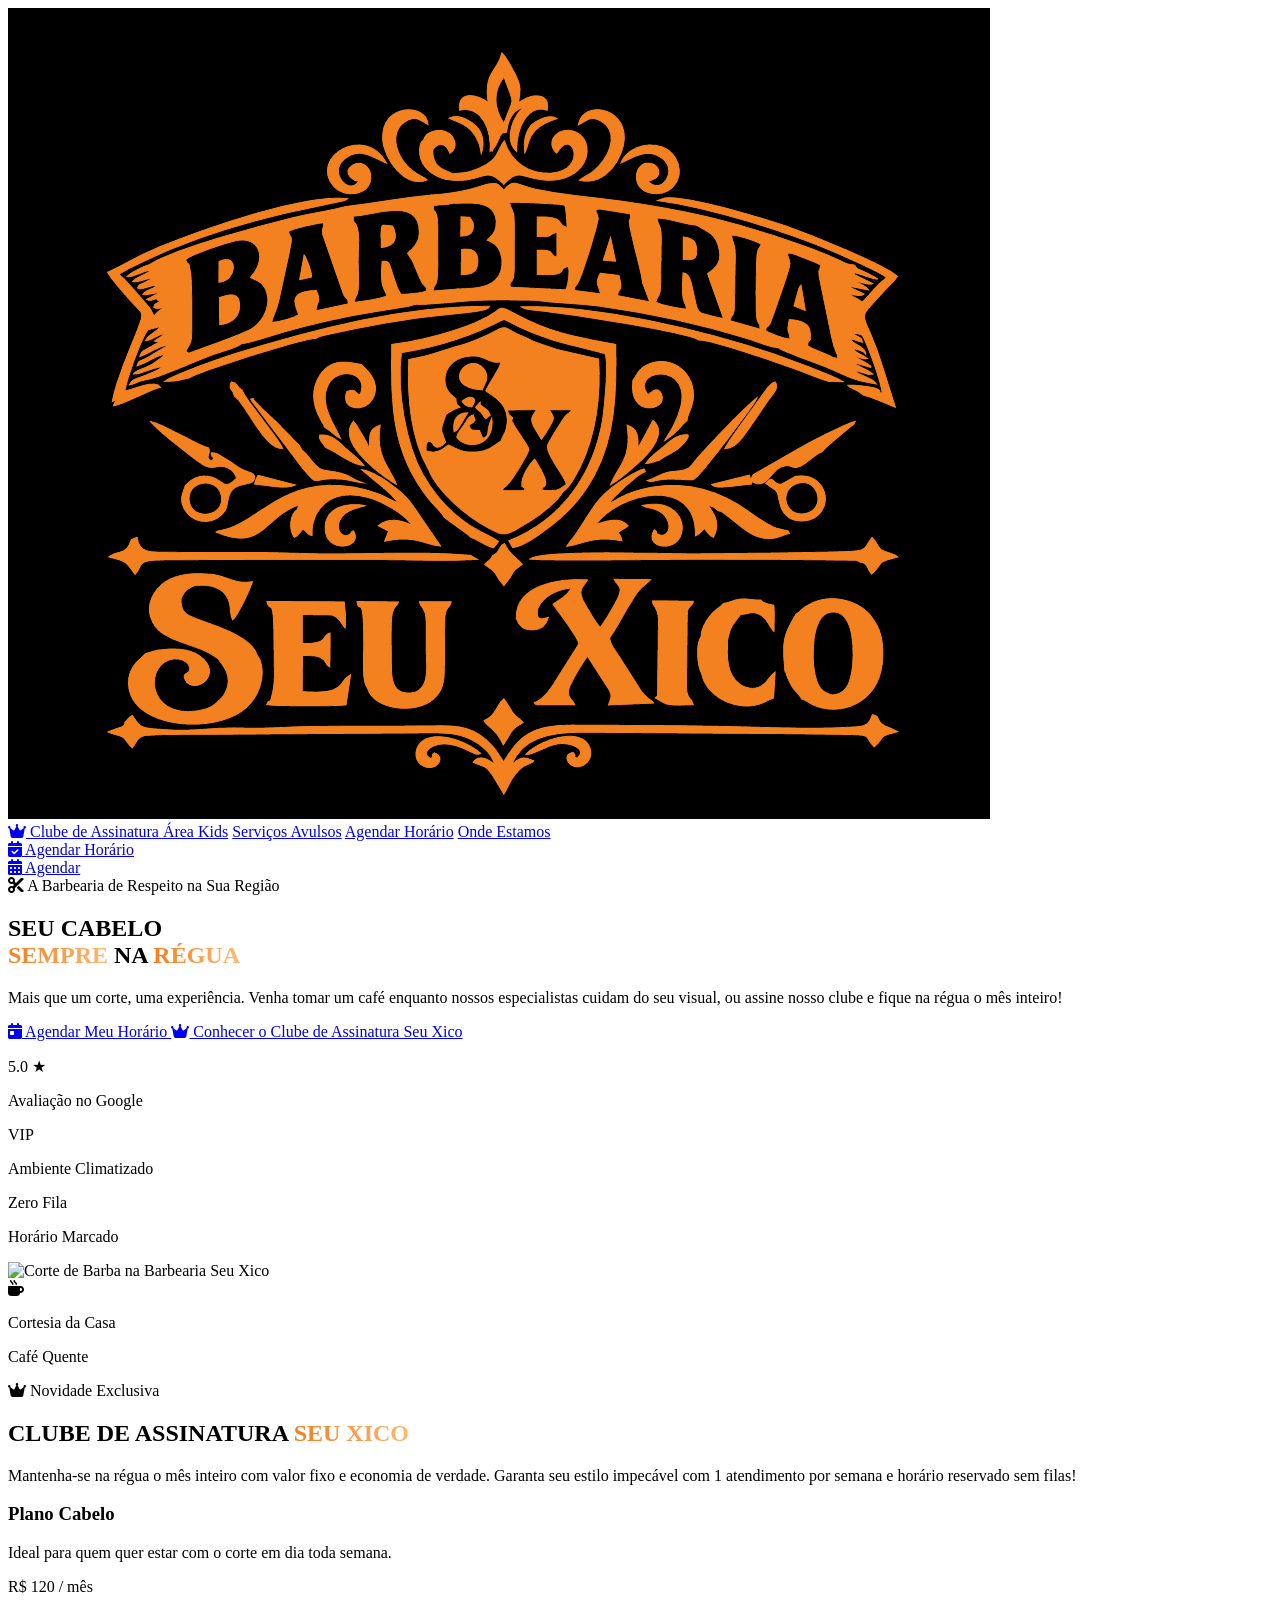
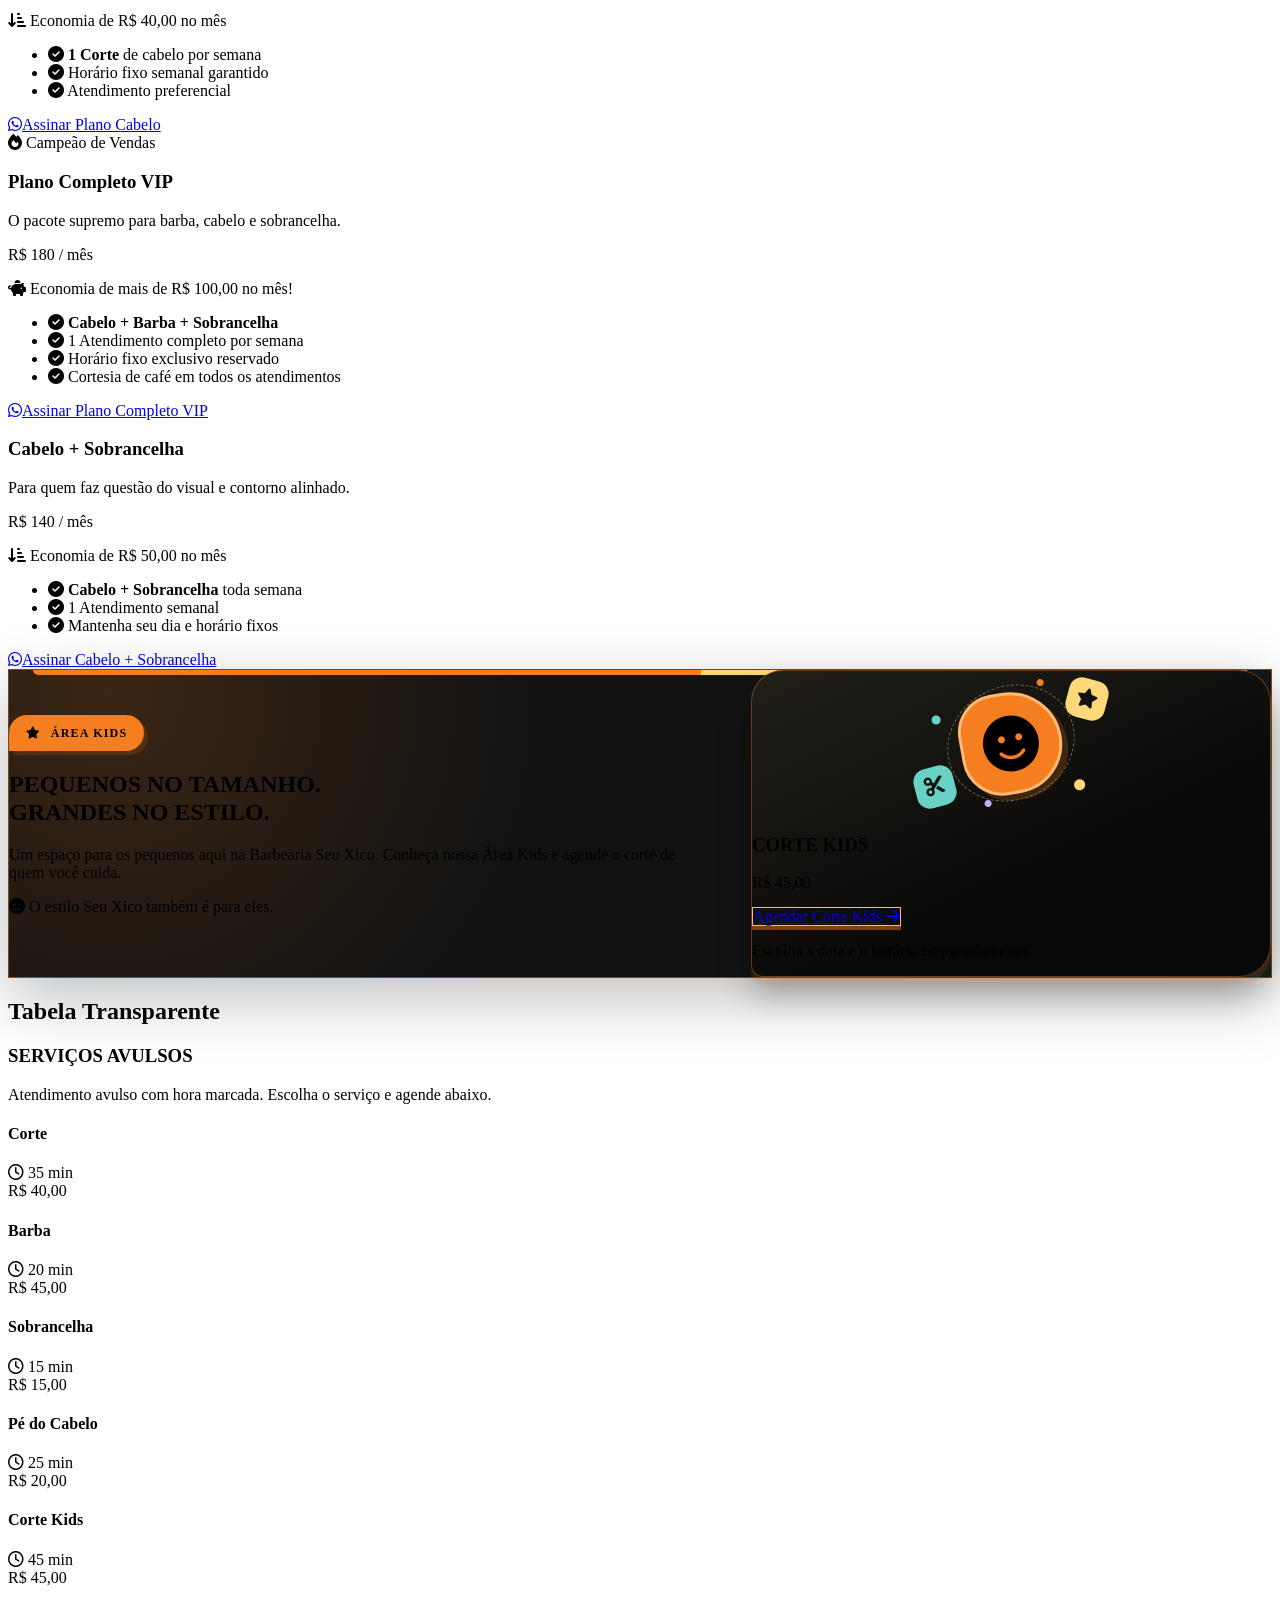
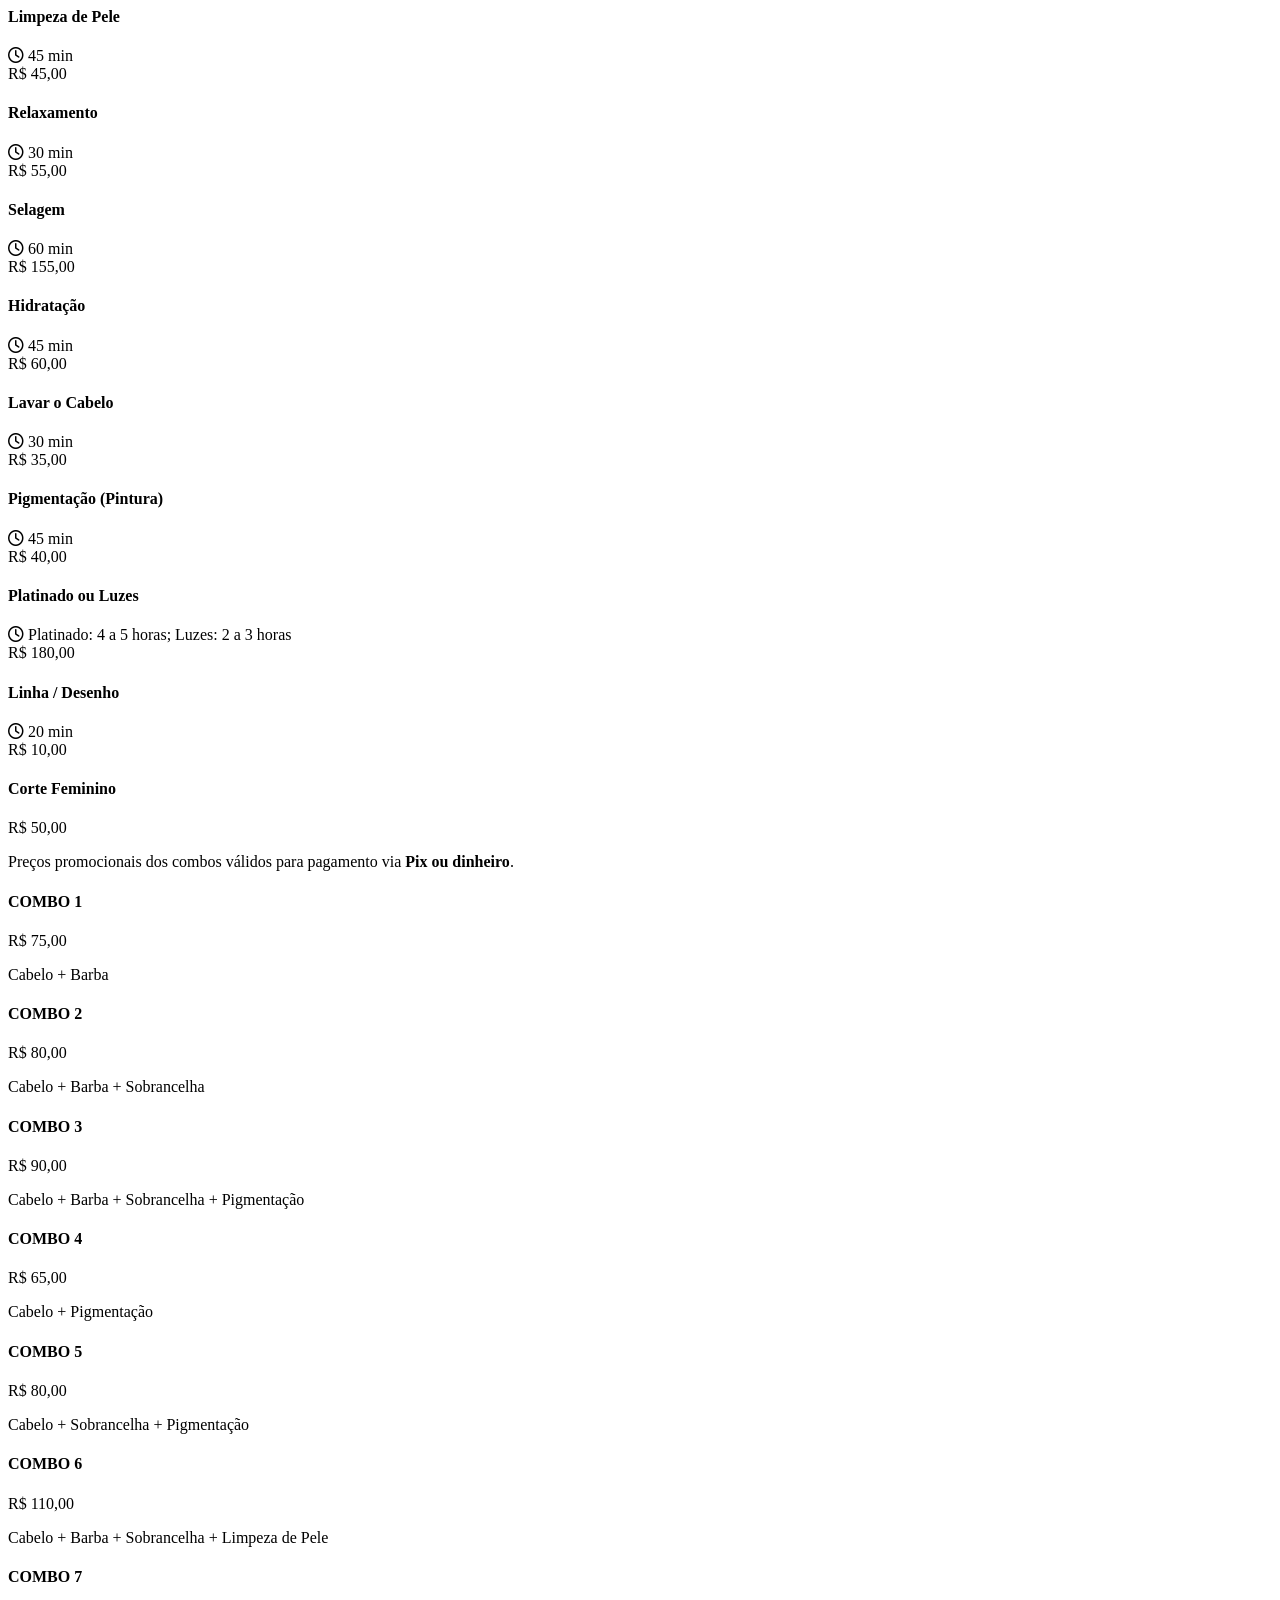
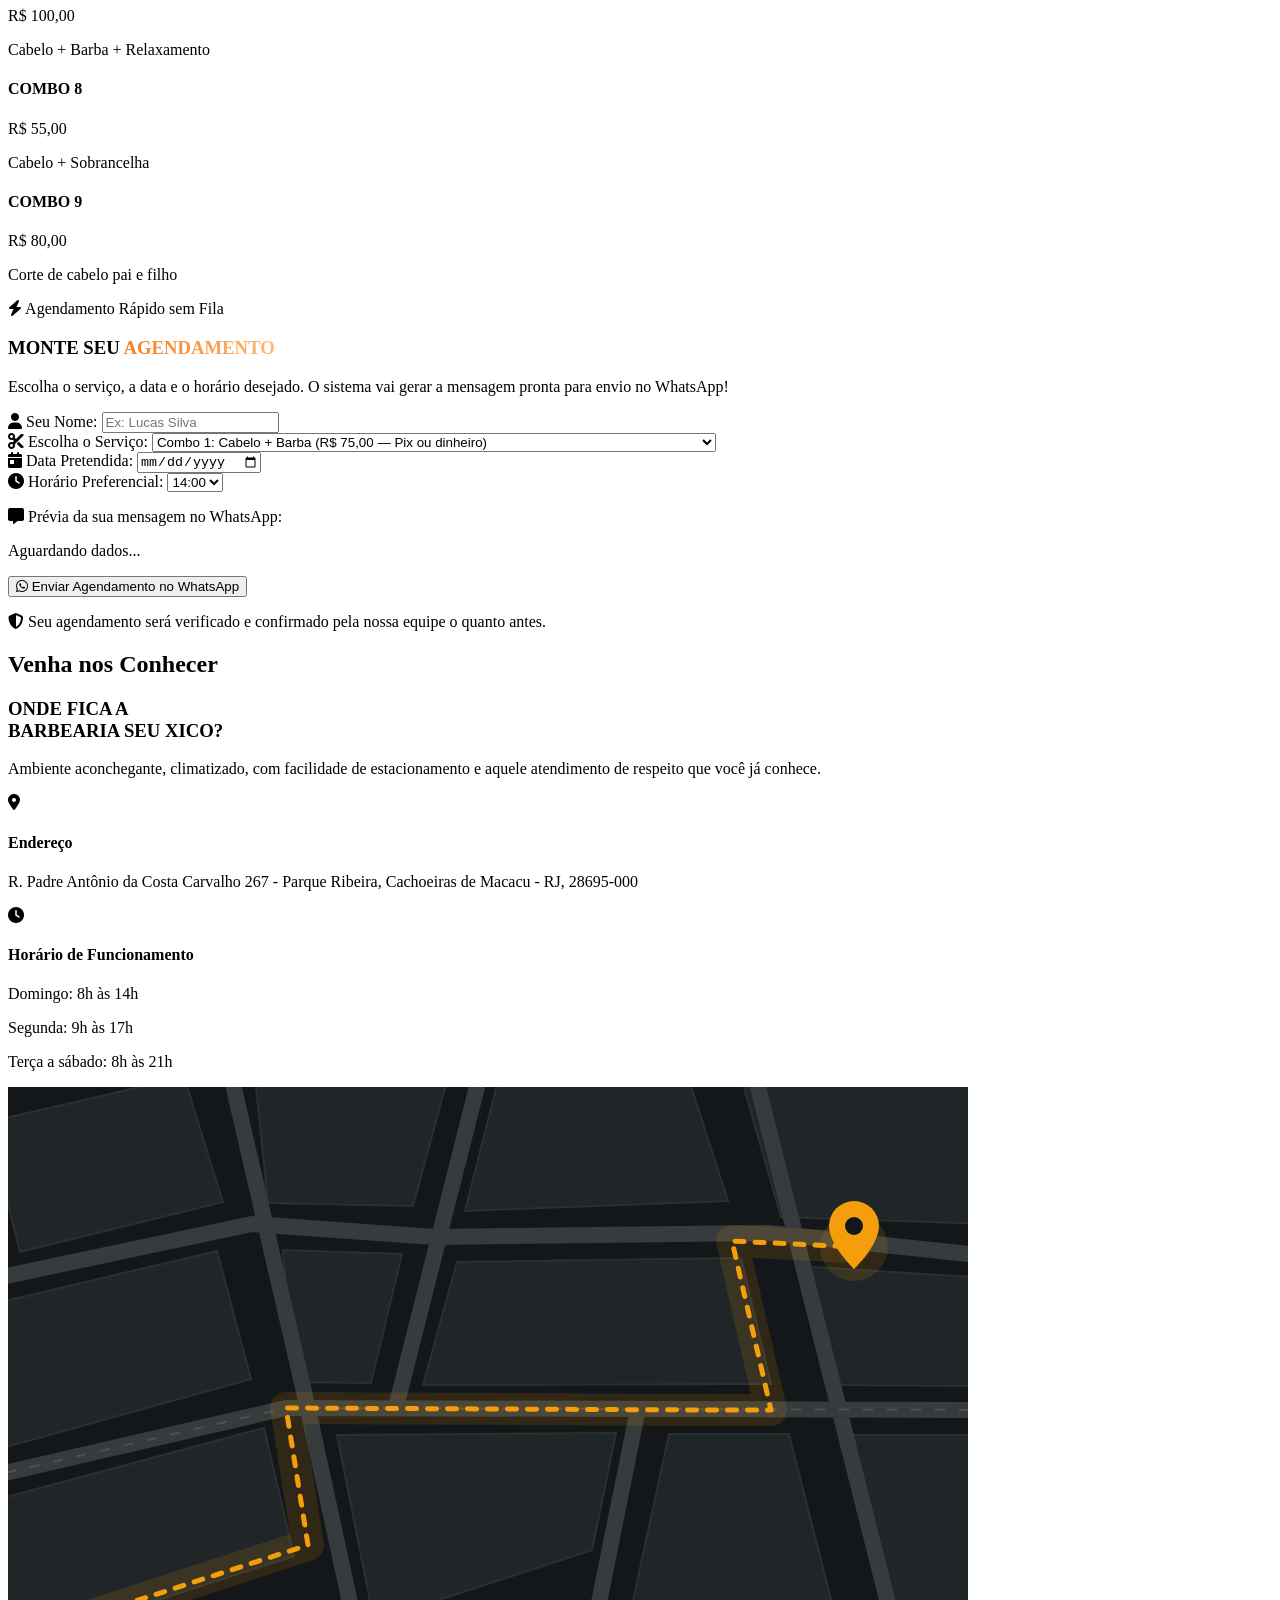
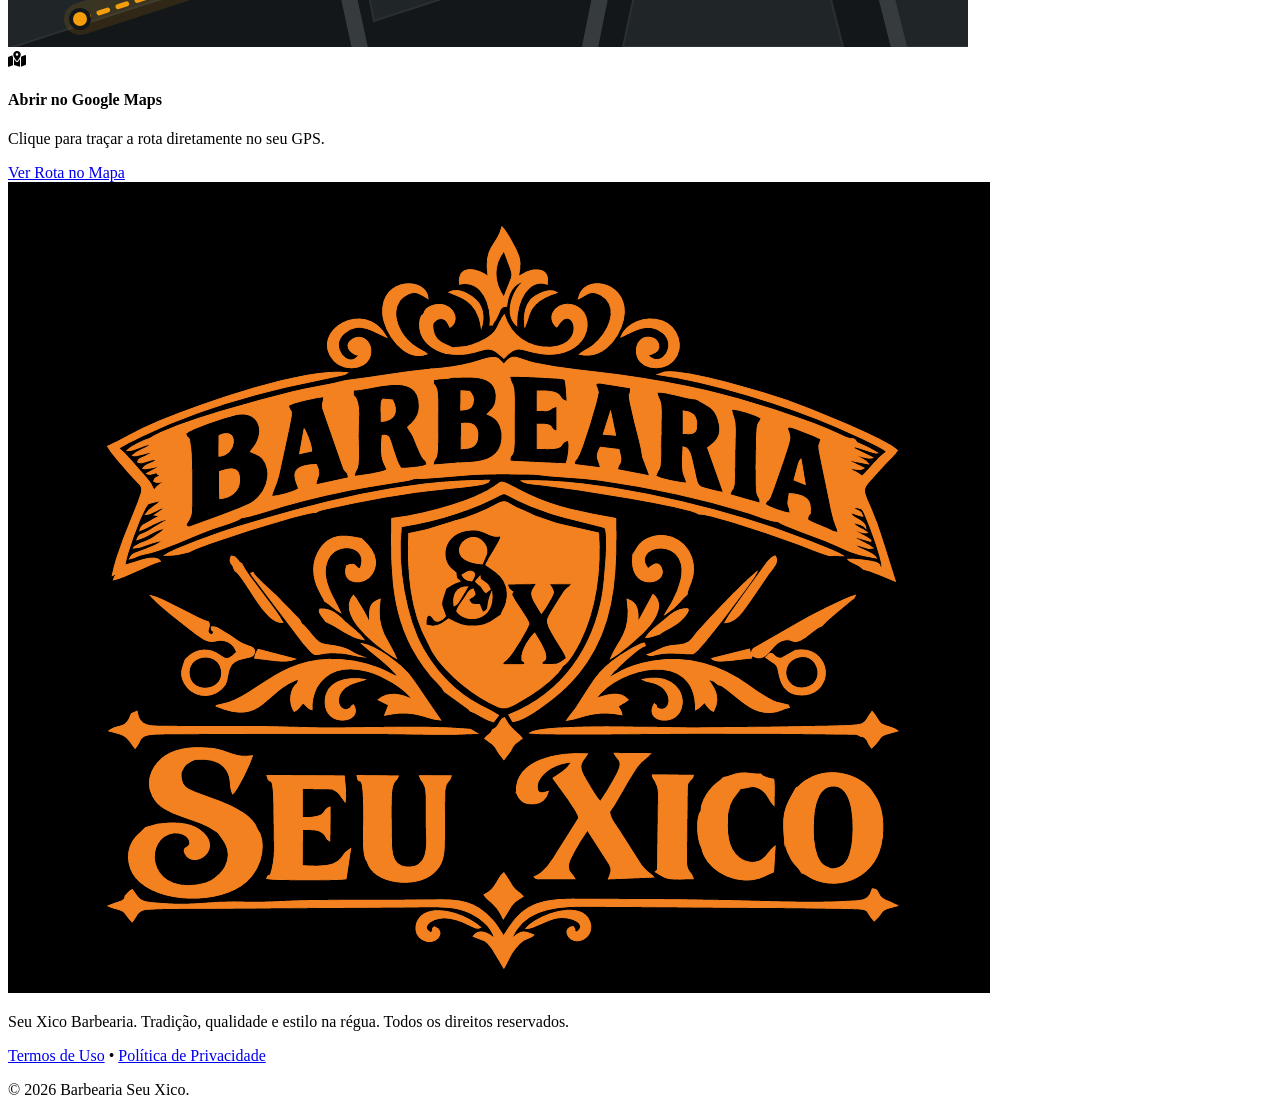
==== commit f8c4ecf8: "feat: atualiza o horário de funcionamento da barbearia." ====
--- a/index.html
+++ b/index.html
@@ -67,9 +67,21 @@
                 "openingHoursSpecification": [
                     {
                         "@type": "OpeningHoursSpecification",
+                        "dayOfWeek": "Sunday",
+                        "opens": "08:00",
+                        "closes": "14:00"
+                    },
+                    {
+                        "@type": "OpeningHoursSpecification",
+                        "dayOfWeek": "Monday",
+                        "opens": "09:00",
+                        "closes": "17:00"
+                    },
+                    {
+                        "@type": "OpeningHoursSpecification",
                         "dayOfWeek": ["Tuesday", "Wednesday", "Thursday", "Friday", "Saturday"],
-                        "opens": "09:00",
-                        "closes": "20:00"
+                        "opens": "08:00",
+                        "closes": "21:00"
                     }
                 ],
                 "sameAs": [
@@ -740,8 +752,9 @@
                             </div>
                             <div>
                                 <h4 class="font-bold text-white text-sm">Horário de Funcionamento</h4>
-                                <p class="text-gray-400 text-xs mt-0.5">Terça a Sábado: 09:00h às 20:00h</p>
-                                <p class="text-gray-500 text-[11px]">Domingos e Segundas: Fechado</p>
+                                <p class="text-gray-400 text-xs mt-0.5">Domingo: 8h às 14h</p>
+                                <p class="text-gray-400 text-xs mt-0.5">Segunda: 9h às 17h</p>
+                                <p class="text-gray-400 text-xs mt-0.5">Terça a sábado: 8h às 21h</p>
                             </div>
                         </div>
                     </div>
